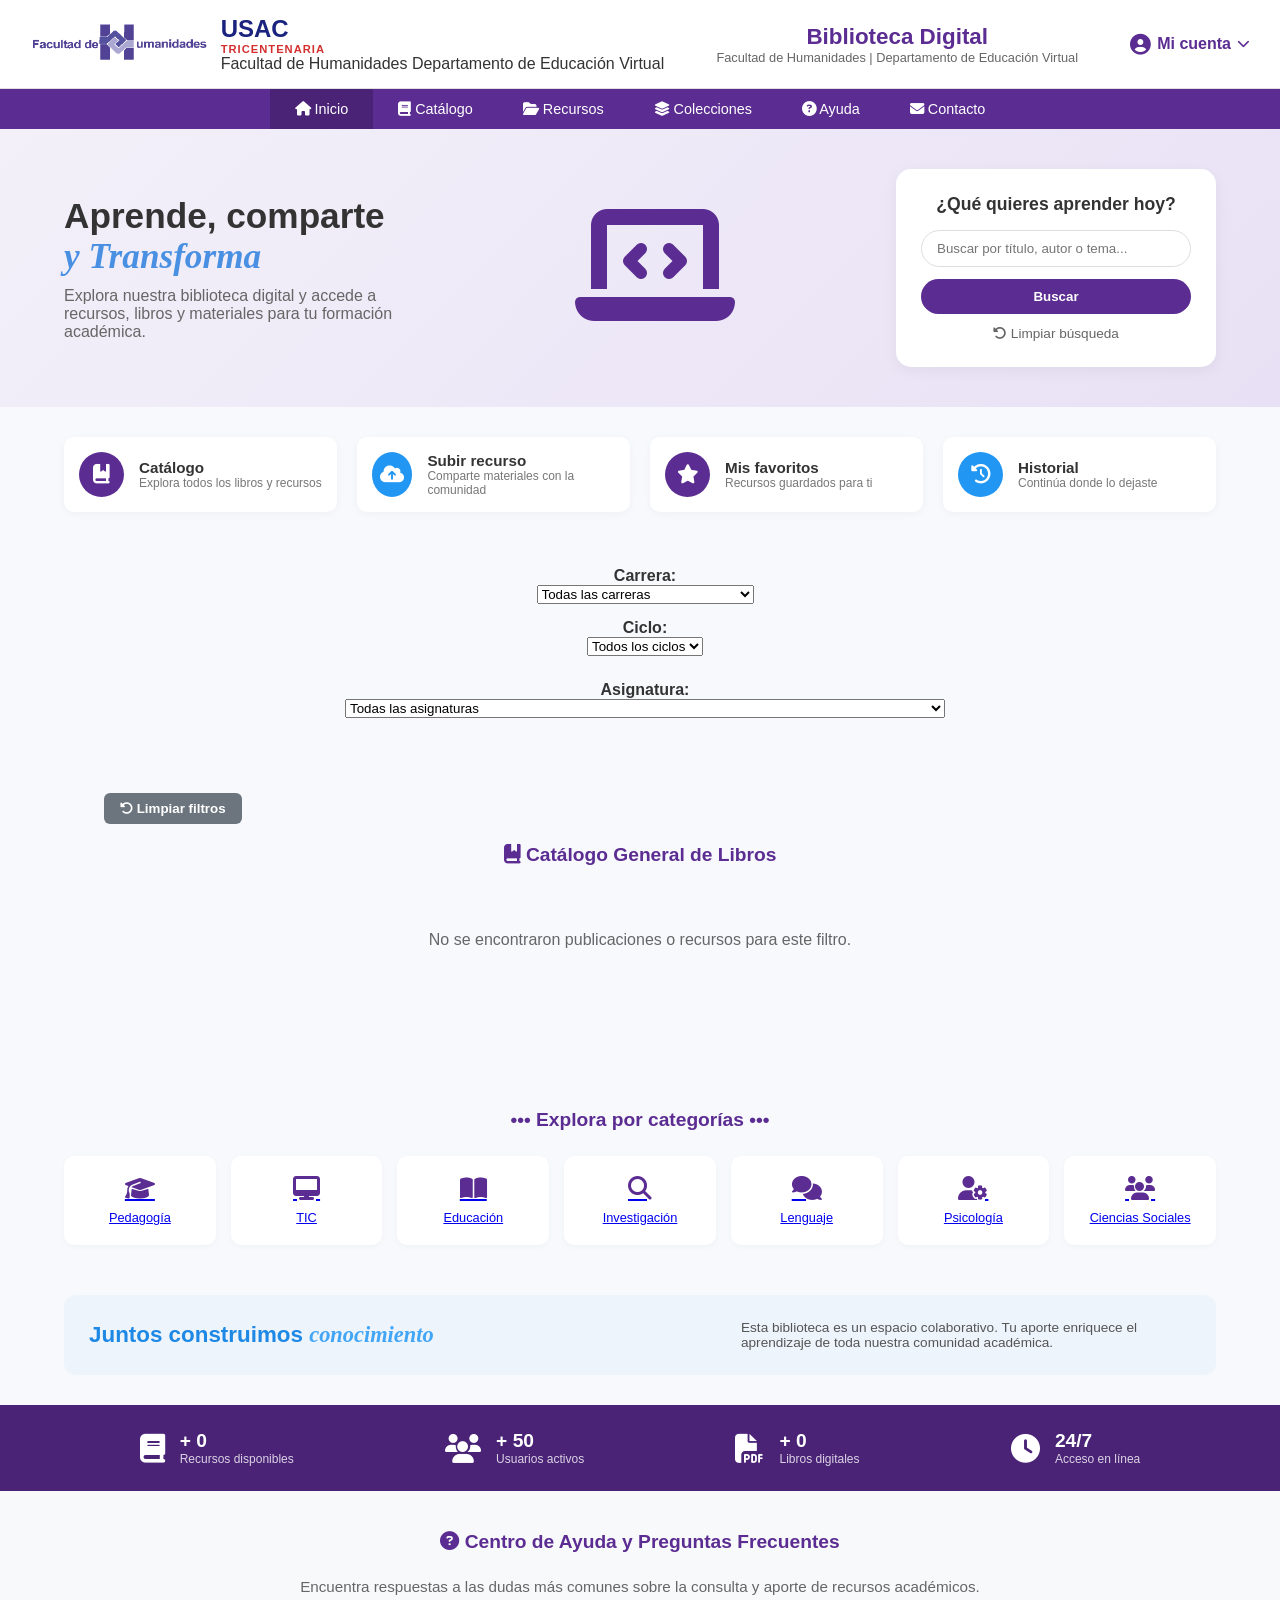
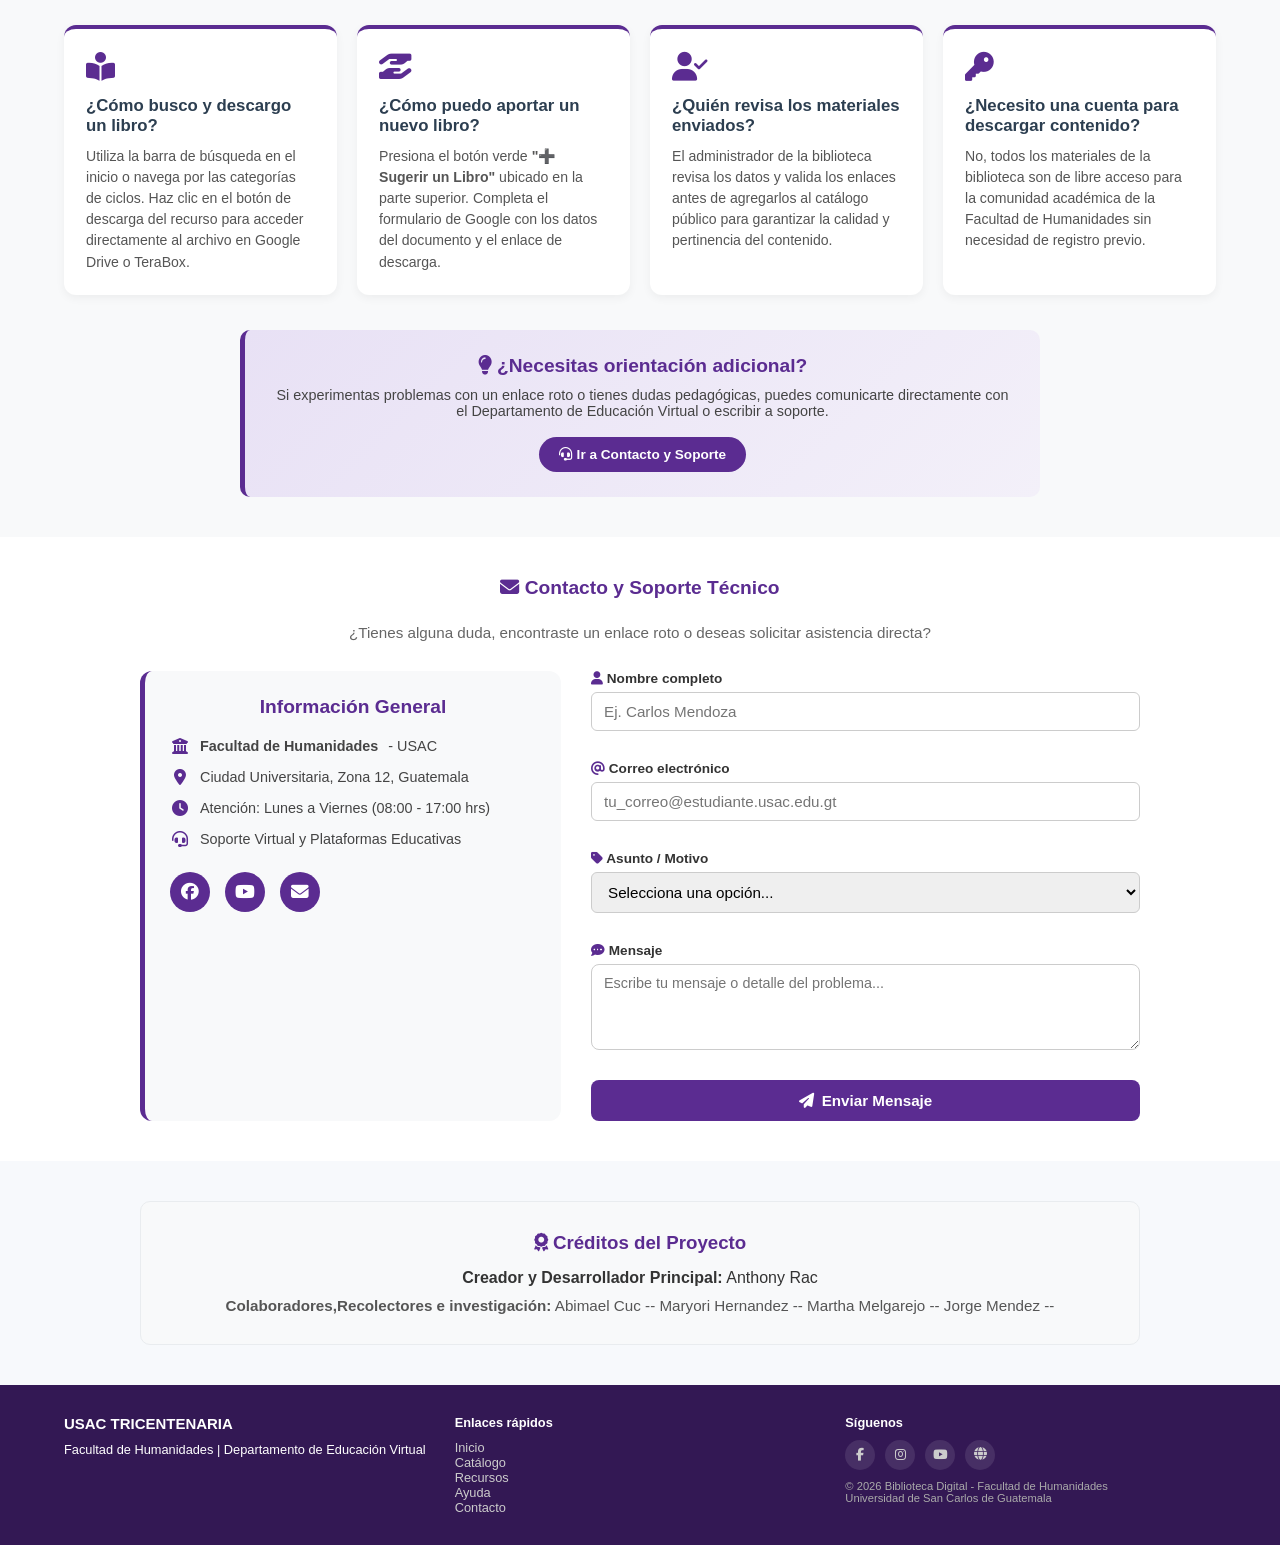
==== index.html @ 5b4c5137 "Update index.html" ====
<!DOCTYPE html>
<html lang="es">
<head>
  <meta charset="UTF-8">
  <meta name="viewport" content="width=device-width, initial-scale=1.0">
  <title>Biblioteca Digital - Facultad de Humanidades (USAC)</title>
  <!-- Iconos de FontAwesome -->
  <link rel="stylesheet" href="https://cdnjs.cloudflare.com/ajax/libs/font-awesome/6.4.0/css/all.min.css">
  <link rel="stylesheet" href="styles.css">
</head>
<body>

<!-- ENCABEZADO SUPERIOR CON LOGO LOCAL -->
<header class="top-header" style="display: flex; align-items: center; justify-content: space-between; padding: 15px 30px; flex-wrap: wrap; gap: 15px;">
  <div style="display: flex; align-items: center; gap: 12px;">
    <!-- LOGO UBICADO EN LA CARPETA img/ -->
    <img src="img/Huma.png" alt="Logo FAHUSAC" style="height: 55px; width: auto; object-fit: contain;" onerror="this.style.display='none';">
    
    <a href="index.html" class="logo-area" style="text-decoration: none; color: inherit;">
      <div class="usac-title">USAC <span>TRICENTENARIA</span></div>
      <div class="fahusac-title">Facultad de Humanidades <span>Departamento de Educación Virtual</span></div>
    </a>
  </div>

  <div class="header-right" style="text-align: center;">
    <h2><a href="index.html" style="text-decoration: none; color: inherit;">Biblioteca Digital</a></h2>
    <p>Facultad de Humanidades | Departamento de Educación Virtual</p>
  </div>

  <div class="user-account" style="position: relative;">
    <button id="btn-mi-cuenta" type="button" style="background: transparent; border: none; color: inherit; font-weight: bold; cursor: pointer; font-size: 1rem; display: flex; align-items: center; gap: 6px;">
      <i class="fa-solid fa-user-circle" style="font-size: 1.3rem;"></i> 
      <span id="label-usuario">Mi cuenta</span>
      <i class="fa-solid fa-chevron-down" style="font-size: 0.8rem;"></i>
    </button>

    <!-- Menú desplegable al iniciar sesión -->
    <div id="dropdown-usuario" style="display: none; position: absolute; right: 0; top: 120%; background: white; border: 1px solid #ddd; box-shadow: 0 4px 10px rgba(0,0,0,0.15); border-radius: 8px; padding: 12px; min-width: 180px; z-index: 100;">
      <p id="user-email-display" style="font-size: 0.8rem; color: #666; margin: 0 0 10px 0; word-break: break-all;"></p>
      <button id="btn-ver-perfil" type="button" style="width: 100%; background: #5b2c91; color: white; border: none; padding: 8px 10px; border-radius: 4px; cursor: pointer; font-weight: bold; margin-bottom: 8px; display: flex; align-items: center; justify-content: center; gap: 8px;">
        <i class="fa-solid fa-user"></i> Ver Mi Perfil
      </button>
      <button id="btn-cerrar-sesion" type="button" style="width: 100%; background: #dc3545; color: white; border: none; padding: 6px 10px; border-radius: 4px; cursor: pointer; font-weight: bold; display: flex; align-items: center; justify-content: center; gap: 8px;">
        <i class="fa-solid fa-right-from-bracket"></i> Cerrar sesión
      </button>
    </div>
  </div>
</header>

  <!-- NAVEGACIÓN PRINCIPAL -->
  <nav class="main-nav">
    <ul>
      <li><a href="#inicio" class="active"><i class="fa-solid fa-house"></i> Inicio</a></li>
      <li><a href="#catalogo"><i class="fa-solid fa-book"></i> Catálogo</a></li>
      <li><a href="#recursos"><i class="fa-solid fa-folder-open"></i> Recursos</a></li>
      <li><a href="#categorias"><i class="fa-solid fa-layer-group"></i> Colecciones</a></li>
      <li><a href="#ayuda"><i class="fa-solid fa-circle-question"></i> Ayuda</a></li>
      <li><a href="#contacto"><i class="fa-solid fa-envelope"></i> Contacto</a></li>
    </ul>
  </nav>

  <!-- SECCIÓN HERO / BUSCADOR -->
  <section id="inicio" class="hero-container">
    <div class="hero-left">
      <h1>Aprende, comparte <br><span class="highlight">y Transforma</span></h1>
      <p>Explora nuestra biblioteca digital y accede a recursos, libros y materiales para tu formación académica.</p>
    </div>
    
    <div class="hero-center">
      <div class="illustration-box">
        <i class="fa-solid fa-laptop-code ebook-icon"></i>
      </div>
    </div>

    <div class="hero-right">
      <div class="search-box">
        <h3>¿Qué quieres aprender hoy?</h3>
        <input type="text" id="input-buscador" placeholder="Buscar por título, autor o tema..." onkeypress="detectarEnter(event)">
        <button type="button" class="btn-search" onclick="ejecutarBusqueda(event)">Buscar</button>
        <button type="button" class="btn-advanced" onclick="limpiarBusqueda()"><i class="fa-solid fa-rotate-left"></i> Limpiar búsqueda</button>
      </div>
    </div>
  </section>

  <!-- ACCESOS RÁPIDOS -->
  <section id="accesos-rapidos" class="quick-access">
    <div class="qa-card" data-seccion="catalogo">
      <div class="qa-icon purple"><i class="fa-solid fa-book-bookmark"></i></div>
      <div>
        <h4>Catálogo</h4>
        <p>Explora todos los libros y recursos</p>
      </div>
    </div>

    <div class="qa-card" data-modal="modal-subir">
      <div class="qa-icon blue"><i class="fa-solid fa-cloud-arrow-up"></i></div>
      <div>
        <h4>Subir recurso</h4>
        <p>Comparte materiales con la comunidad</p>
      </div>
    </div>

    <div class="qa-card" data-vista="vista-favoritos">
      <div class="qa-icon purple"><i class="fa-solid fa-star"></i></div>
      <div>
        <h4>Mis favoritos</h4>
        <p>Recursos guardados para ti</p>
      </div>
    </div>

    <div class="qa-card" data-vista="vista-historial">
      <div class="qa-icon blue"><i class="fa-solid fa-clock-rotate-left"></i></div>
      <div>
        <h4>Historial</h4>
        <p>Continúa donde lo dejaste</p>
      </div>
    </div>
  </section>

  <!-- MODAL FLOTANTE: SUBIR RECURSO -->
  <div id="modal-subir" class="modal-backdrop vista-oculta">
    <div class="modal-box modal-form-wide">
      <div class="modal-header">
        <h3><i class="fa-solid fa-cloud-arrow-up"></i> Sugerir / Subir Recurso Educativo</h3>
        <button class="btn-cerrar-modal" id="btn-cerrar-modal">&times;</button>
      </div>
      <div class="modal-body-form">
        <iframe 
          src="https://docs.google.com/forms/d/e/1FAIpQLSfVcrY3SPStlwLHJZGKzc0Ov4VoEYGFjWfCKGikfZG2nvkLcg/viewform?usp=dialog" 
          width="100%" 
          height="500" 
          frameborder="0">
          Cargando formulario...
        </iframe>
      </div>
    </div>
  </div>

  <!-- VISTA: PERFIL DE USUARIO -->
  <section id="vista-perfil" class="section-container" style="display: none; max-width: 900px; margin: 30px auto;">
    <div style="background: white; border-radius: 12px; padding: 25px; box-shadow: 0 4px 15px rgba(0,0,0,0.08);">
      
      <!-- ENCABEZADO DEL PERFIL -->
      <div style="display: flex; align-items: center; gap: 20px; border-bottom: 2px solid #f0f0f0; padding-bottom: 20px; flex-wrap: wrap;">
        <div style="position: relative; width: 90px; height: 90px;">
          <img id="profile-avatar" src="https://via.placeholder.com/90" alt="Foto de perfil" style="width: 100%; height: 100%; border-radius: 50%; object-fit: cover; border: 3px solid #5b2c91;">
          <label for="input-avatar" style="position: absolute; bottom: 0; right: 0; background: #5b2c91; color: white; width: 28px; height: 28px; border-radius: 50%; display: flex; align-items: center; justify-content: center; cursor: pointer; font-size: 0.8rem;">
            <i class="fa-solid fa-camera"></i>
          </label>
          <input type="file" id="input-avatar" accept="image/*" style="display: none;">
        </div>

        <div style="flex-grow: 1;">
          <h2 id="profile-name" style="margin: 0; color: #333;">Cargando usuario...</h2>
          <p id="profile-email" style="margin: 5px 0 0 0; color: #666; font-size: 0.9rem;"></p>
        </div>

        <button type="button" class="btn-regresar-catalogo" style="background: #6c757d; color: white; border: none; padding: 8px 15px; border-radius: 6px; cursor: pointer; font-weight: bold;">
          <i class="fa-solid fa-arrow-left"></i> Volver al Catálogo
        </button>
      </div>

      <!-- PESTAÑAS NAVEGABLES DEL PERFIL -->
      <div style="display: flex; gap: 15px; margin-top: 20px; border-bottom: 1px solid #ddd;">
        <button id="tab-btn-favoritos" type="button" style="background: none; border: none; padding: 10px 15px; font-weight: bold; font-size: 1rem; color: #5b2c91; border-bottom: 3px solid #5b2c91; cursor: pointer;">
          <i class="fa-solid fa-star" style="color: #f1c40f;"></i> Mis Favoritos
        </button>
        <button id="tab-btn-historial" type="button" style="background: none; border: none; padding: 10px 15px; font-weight: bold; font-size: 1rem; color: #666; cursor: pointer;">
          <i class="fa-solid fa-clock-rotate-left" style="color: #3498db;"></i> Historial
        </button>
      </div>

      <!-- CONTENIDO DE LAS PESTAÑAS -->
      <div style="margin-top: 20px;">
        <div id="tab-content-favoritos">
          <div class="portadas-grid" id="grid-favoritos"></div>
        </div>
        <div id="tab-content-historial" style="display: none;">
          <div class="portadas-grid" id="grid-historial"></div>
        </div>
      </div>

    </div>
  </section>

  <!-- FILTROS Y CATÁLOGO -->
  <section id="recursos" class="section-container">
    <div class="filters-wrapper" style="display: flex; flex-direction: column; gap: 15px;">
      <div class="filter-row" style="display: flex; gap: 15px; flex-wrap: wrap;">
        <div>
          <label for="select-carrera"><strong>Carrera:</strong></label><br>
          <select id="select-carrera">
            <option value="todas">Todas las carreras</option>
            <option value="profesorado-distancia">Profesorado en Ed. a Distancia</option>
            <option value="profesorado-pedagogia-tic">Profesorado en Pedagogía y TIC</option>
            <option value="licenciatura-tic">Licenciatura en Educación y TIC</option>
          </select>
        </div>

        <div>
          <label for="select-ciclo"><strong>Ciclo:</strong></label><br>
          <select id="select-ciclo">
            <option value="todos">Todos los ciclos</option>
            <option value="1">Ciclo I</option>
            <option value="2">Ciclo II</option>
            <option value="3">Ciclo III</option>
            <option value="4">Ciclo IV</option>
            <option value="5">Ciclo V</option>
            <option value="6">Ciclo VI</option>
            <option value="7">Ciclo VII</option>
            <option value="8">Ciclo VIII</option>
            <option value="9">Ciclo IX</option>
            <option value="10">Ciclo X</option>
          </select>
        </div>
      </div>

      <div class="filter-row" style="width: 100%;">
        <div style="width: 100%; max-width: 600px;">
          <label for="select-asignatura"><strong>Asignatura:</strong></label><br>
          <select id="select-asignatura" style="width: 100%;">
            <option value="todas">Todas las asignaturas</option>
          </select>
        </div>
      </div>
    </div>
  </section>

  <div class="filter-row" style="margin-top: 15px; padding: 0 5%; max-width: 1200px; margin-left: auto; margin-right: auto;">
    <button type="button" id="btn-limpiar-filtros" onclick="limpiarFiltros()" style="background-color: #6c757d; color: white; border: none; padding: 8px 16px; border-radius: 6px; cursor: pointer; font-weight: bold;">
      <i class="fa-solid fa-rotate-left"></i> Limpiar filtros
    </button>
  </div>

  <!-- CATÁLOGO GENERAL DE LIBROS (ÚNICO BLOQUE) -->
  <section id="catalogo" class="section-container catalogo-grid-section">
    <h2 class="section-title"><i class="fa-solid fa-book-bookmark"></i> Catálogo General de Libros</h2>
    
    <!-- Contenedor donde se renderizan las tarjetas dinámicas -->
    <div class="portadas-grid" id="grid-libros"></div>

    <!-- BARRA DE PAGINACIÓN DINÁMICA -->
    <div class="paginacion-container" id="paginacion-principal"></div>
  </section>

  <!-- SECCIÓN CATEGORÍAS -->
  <section id="categorias" class="section-container">
    <h3 class="section-title">••• Explora por categorías •••</h3>
    <div class="categories-grid">
      <a href="categoria.html?cat=pedagogia" class="cat-item"><i class="fa-solid fa-graduation-cap"></i><span>Pedagogía</span></a>
      <a href="categoria.html?cat=tic" class="cat-item"><i class="fa-solid fa-desktop"></i><span>TIC</span></a>
      <a href="categoria.html?cat=Educación" class="cat-item"><i class="fa-solid fa-book-open"></i><span>Educación</span></a>
      <a href="categoria.html?cat=investigacion" class="cat-item"><i class="fa-solid fa-magnifying-glass"></i><span>Investigación</span></a>
      <a href="categoria.html?cat=lenguaje" class="cat-item"><i class="fa-solid fa-comments"></i><span>Lenguaje</span></a>
      <a href="categoria.html?cat=psicologia" class="cat-item"><i class="fa-solid fa-user-gear"></i><span>Psicología</span></a>
      <a href="categoria.html?cat=sociales" class="cat-item"><i class="fa-solid fa-users"></i><span>Ciencias Sociales</span></a>
    </div>
  </section>

  <!-- BANNER COLABORATIVO -->
  <section class="collab-banner">
    <div class="collab-text">
      <h2>Juntos construimos <span>conocimiento</span></h2>
    </div>
    <div class="collab-desc">
      <p>Esta biblioteca es un espacio colaborativo. Tu aporte enriquece el aprendizaje de toda nuestra comunidad académica.</p>
    </div>
  </section>

 <!-- ESTADÍSTICAS DINÁMICAS -->
  <section class="stats-bar">
    <div class="stat-item">
      <i class="fa-solid fa-book"></i>
      <div>
        <h3 id="stat-recursos">0</h3>
        <p>Recursos disponibles</p>
      </div>
    </div>
    <div class="stat-item">
      <i class="fa-solid fa-users"></i>
      <div>
        <h3 id="stat-usuarios">0</h3>
        <p>Usuarios activos</p>
      </div>
    </div>
    <div class="stat-item">
      <i class="fa-solid fa-file-pdf"></i>
      <div>
        <h3 id="stat-libros">0</h3>
        <p>Libros digitales</p>
      </div>
    </div>
    <div class="stat-item">
      <i class="fa-solid fa-clock"></i>
      <div>
        <h3>24/7</h3>
        <p>Acceso en línea</p>
      </div>
    </div>
  </section>

  <!-- SECCIÓN DE AYUDA Y SOPORTE -->
  <section id="ayuda" class="section-container ayuda-section">
    <h2 class="section-title"><i class="fa-solid fa-circle-question"></i> Centro de Ayuda y Preguntas Frecuentes</h2>
    <p class="section-subtitle">Encuentra respuestas a las dudas más comunes sobre la consulta y aporte de recursos académicos.</p>

    <!-- Tarjetas de Preguntas Frecuentes (FAQ) -->
    <div class="faq-grid">
      <div class="faq-card">
        <div class="faq-icon"><i class="fa-solid fa-book-open-reader"></i></div>
        <h4>¿Cómo busco y descargo un libro?</h4>
        <p>Utiliza la barra de búsqueda en el inicio o navega por las categorías de ciclos. Haz clic en el botón de descarga del recurso para acceder directamente al archivo en Google Drive o TeraBox.</p>
      </div>

      <div class="faq-card">
        <div class="faq-icon"><i class="fa-solid fa-hand-holding-hand"></i></div>
        <h4>¿Cómo puedo aportar un nuevo libro?</h4>
        <p>Presiona el botón verde <strong>"➕ Sugerir un Libro"</strong> ubicado en la parte superior. Completa el formulario de Google con los datos del documento y el enlace de descarga.</p>
      </div>

      <div class="faq-card">
        <div class="faq-icon"><i class="fa-solid fa-user-check"></i></div>
        <h4>¿Quién revisa los materiales enviados?</h4>
        <p>El administrador de la biblioteca revisa los datos y valida los enlaces antes de agregarlos al catálogo público para garantizar la calidad y pertinencia del contenido.</p>
      </div>

      <div class="faq-card">
        <div class="faq-icon"><i class="fa-solid fa-key"></i></div>
        <h4>¿Necesito una cuenta para descargar contenido?</h4>
        <p>No, todos los materiales de la biblioteca son de libre acceso para la comunidad académica de la Facultad de Humanidades sin necesidad de registro previo.</p>
      </div>
    </div>

    <!-- Cuadro de Guía / Tutorial Rápido -->
    <div class="guia-rapida-box">
      <h3><i class="fa-solid fa-lightbulb"></i> ¿Necesitas orientación adicional?</h3>
      <p>Si experimentas problemas con un enlace roto o tienes dudas pedagógicas, puedes comunicarte directamente con el Departamento de Educación Virtual o escribir a soporte.</p>
      <a href="#contacto" class="btn-contacto-ayuda"><i class="fa-solid fa-headset"></i> Ir a Contacto y Soporte</a>
    </div>
  </section>

  <!-- SECCIÓN DE CONTACTO Y SOPORTE -->
  <section id="contacto" class="section-container contacto-section">
    <h2 class="section-title"><i class="fa-solid fa-envelope"></i> Contacto y Soporte Técnico</h2>
    <p class="section-subtitle">¿Tienes alguna duda, encontraste un enlace roto o deseas solicitar asistencia directa?</p>

    <div class="contacto-wrapper">
      <!-- Información de Contacto Institucional -->
      <div class="contacto-info">
        <h3>Información General</h3>
        <p><i class="fa-solid fa-university"></i> <strong>Facultad de Humanidades</strong> - USAC</p>
        <p><i class="fa-solid fa-location-dot"></i> Ciudad Universitaria, Zona 12, Guatemala</p>
        <p><i class="fa-solid fa-clock"></i> Atención: Lunes a Viernes (08:00 - 17:00 hrs)</p>
        <p><i class="fa-solid fa-headset"></i> Soporte Virtual y Plataformas Educativas</p>
        
        <div class="contacto-redes">
          <a href="https://www.facebook.com/" target="_blank" aria-label="Facebook"><i class="fa-brands fa-facebook"></i></a>
          <a href="https://www.youtube.com/" target="_blank" aria-label="YouTube"><i class="fa-brands fa-youtube"></i></a>
          <a href="mailto:soporte@fahusac.edu.gt" aria-label="Correo electrónico"><i class="fa-solid fa-envelope"></i></a>
        </div>
      </div>

      <!-- Formulario de Mensaje -->
      <form class="contacto-form" action="https://formspree.io/f/maeyjdag" method="POST">
        <div class="form-group">
          <label for="nombre_contacto"><i class="fa-solid fa-user"></i> Nombre completo</label>
          <input type="text" id="nombre_contacto" name="nombre" placeholder="Ej. Carlos Mendoza" required>
        </div>

        <div class="form-group">
          <label for="email_contacto"><i class="fa-solid fa-at"></i> Correo electrónico</label>
          <input type="email" id="email_contacto" name="email" placeholder="tu_correo@estudiante.usac.edu.gt" required>
        </div>

        <div class="form-group">
          <label for="asunto_contacto"><i class="fa-solid fa-tag"></i> Asunto / Motivo</label>
          <select id="asunto_contacto" name="asunto" required>
            <option value="" disabled selected>Selecciona una opción...</option>
            <option value="reporte_enlace">Reportar enlace roto o caído</option>
            <option value="duda_recurso">Consulta sobre un libro o recurso</option>
            <option value="sugerencia">Sugerencia de mejora</option>
            <option value="otro">Otro motivo</option>
          </select>
        </div>

        <div class="form-group">
          <label for="mensaje_contacto"><i class="fa-solid fa-comment-dots"></i> Mensaje</label>
          <textarea id="mensaje_contacto" name="mensaje" rows="4" placeholder="Escribe tu mensaje o detalle del problema..." required></textarea>
        </div>

        <button type="submit" class="btn-enviar-contacto">
          <i class="fa-solid fa-paper-plane"></i> Enviar Mensaje
        </button>
      </form>
    </div>
  </section>

  <!-- SECCIÓN DE CRÉDITOS Y COLABORADORES -->
  <section class="section-container" style="background: #f8f9fa; padding: 30px; border-radius: 10px; margin: 40px auto; max-width: 1000px; text-align: center; border: 1px solid #e9ecef;">
    <h3 style="color: #5b2c91; margin-bottom: 15px;"><i class="fa-solid fa-award"></i> Créditos del Proyecto</h3>
    <p style="font-size: 1rem; color: #333; margin-bottom: 10px;">
      <strong>Creador y Desarrollador Principal:</strong> Anthony Rac 
    </p>
    <p style="font-size: 0.95rem; color: #555; margin-bottom: 0;">
      <strong>Colaboradores,Recolectores e investigación:</strong>
      Abimael Cuc --
      Maryori Hernandez --
      Martha Melgarejo --
      Jorge Mendez --
    </p>
  </section>

  <!-- PIE DE PÁGINA -->
  <footer class="footer">
    <div class="footer-usac">
      <h3>USAC TRICENTENARIA</h3>
      <p>Facultad de Humanidades | Departamento de Educación Virtual</p>
    </div>
    <div class="footer-links">
      <h4>Enlaces rápidos</h4>
      <ul>
        <li><a href="#">Inicio</a></li>
        <li><a href="#">Catálogo</a></li>
        <li><a href="#">Recursos</a></li>
        <li><a href="#">Ayuda</a></li>
        <li><a href="#">Contacto</a></li>
      </ul>
    </div>
    <div class="footer-social">
      <h4>Síguenos</h4>
      <div class="social-icons">
        <a href="#"><i class="fa-brands fa-facebook-f"></i></a>
        <a href="#"><i class="fa-brands fa-instagram"></i></a>
        <a href="#"><i class="fa-brands fa-youtube"></i></a>
        <a href="#"><i class="fa-solid fa-globe"></i></a>
      </div>
      <p class="copyright">© 2026 Biblioteca Digital - Facultad de Humanidades <br> Universidad de San Carlos de Guatemala</p>
    </div>
  </footer>

  <!-- CARGA DE SCRIPTS DE LA BIBLIOTECA -->
  <script src="script.js"></script>
  <script src="cursos.js"></script>
  <script src="filtros.js"></script>
  <script src="paginacion.js"></script>

  <script>
    document.addEventListener('DOMContentLoaded', () => {
      if (typeof renderizarPaginacion === 'function' && typeof BASE_CURSOS !== 'undefined') {
        renderizarPaginacion(BASE_CURSOS.length, 1, 'paginacion-principal', 'catalogo.html', true);
      }
    });
  </script>

  <!-- Carga del Módulo de Autenticación de Firebase -->
  <script type="module" src="auth-ui.js"></script>
  
  <!-- MODAL DE AUTENTICACIÓN (LOGIN / REGISTRO) -->
  <div id="modal-auth" style="display: none; position: fixed; top: 0; left: 0; width: 100%; height: 100%; background: rgba(0,0,0,0.6); z-index: 10000; justify-content: center; align-items: center;">
    <div style="background: white; padding: 25px; border-radius: 10px; width: 90%; max-width: 380px; position: relative; box-shadow: 0 5px 15px rgba(0,0,0,0.3);">
      <button id="btn-cerrar-modal-auth" type="button" style="position: absolute; top: 10px; right: 15px; border: none; background: transparent; font-size: 1.4rem; cursor: pointer; color: #666;">&times;</button>
      
      <h3 id="titulo-modal" style="margin-top: 0; color: #5b2c91; font-size: 1.4rem;">Iniciar Sesión</h3>
      
      <form id="form-auth" style="display: flex; flex-direction: column; gap: 12px; margin-top: 15px;">
        <input type="email" id="auth-email" placeholder="Correo electrónico" required style="padding: 10px; border: 1px solid #ccc; border-radius: 5px;">
        <input type="password" id="auth-password" placeholder="Contraseña" required style="padding: 10px; border: 1px solid #ccc; border-radius: 5px;">
        
        <button type="submit" id="btn-submit-auth" style="background: #5b2c91; color: white; border: none; padding: 10px; border-radius: 5px; cursor: pointer; font-weight: bold; font-size: 1rem;">Ingresar</button>
      </form>

      <div style="margin-top: 15px; text-align: center;">
        <p style="font-size: 0.85rem; color: #666; margin-bottom: 10px;">— O entra con —</p>
        <button type="button" id="btn-auth-google" style="width: 100%; background: #ffffff; color: #757575; border: 1px solid #ccc; padding: 10px; border-radius: 5px; cursor: pointer; font-weight: bold; display: flex; align-items: center; justify-content: center; gap: 10px;">
          <i class="fa-brands fa-google" style="color: #ea4335; font-size: 1.1rem;"></i> 
          Continuar con Google
        </button>
      </div>

      <p style="font-size: 0.85rem; margin-top: 15px; text-align: center; color: #555;">
        <span id="texto-toggle">¿No tienes cuenta?</span> 
        <a href="#" id="link-toggle-auth" style="color: #5b2c91; font-weight: bold; text-decoration: none;">Regístrate aquí</a>
      </p>
    </div>
  </div>
  
  <script type="module" src="perfil.js"></script>
</body>
</html>
---- styles.css ----
html {
  scroll-behavior: smooth; /* Hace que el deslizamiento sea fluido y profesional */
  scroll-padding-top: 60px; /* Evita que el menú tape el inicio de la sección */
}
* {
  margin: 0;
  padding: 0;
  box-sizing: border-box;
  font-family: 'Segoe UI', Tahoma, Geneva, Verdana, sans-serif;
}

body {
  background-color: #f7f9fc;
  color: #333;
}

/* ENCABEZADO */
.top-header {
  display: flex;
  justify-content: space-between;
  align-items: center;
  padding: 15px 5%;
  background-color: #fff;
  border-bottom: 1px solid #e0e0e0;
}

.usac-title {
  font-weight: bold;
  font-size: 1.5rem;
  color: #1a237e;
}

.usac-title span {
  font-size: 0.7rem;
  display: block;
  color: #d32f2f;
  letter-spacing: 1px;
}

.header-right h2 {
  color: #5b2c91;
  font-size: 1.4rem;
}

.header-right p {
  font-size: 0.8rem;
  color: #666;
}

.user-account {
  color: #5b2c91;
  font-weight: 600;
  cursor: pointer;
}

/* NAVEGACIÓN PRINCIPAL */
.main-nav {
  background-color: #5b2c91;
}

.main-nav ul {
  display: flex;
  justify-content: center;
  list-style: none;
}

.main-nav a {
  color: #fff;
  text-decoration: none;
  padding: 12px 25px;
  display: inline-block;
  font-size: 0.9rem;
  transition: background 0.3s;
}

.main-nav a:hover, .main-nav a.active {
  background-color: #4a2377;
}

/* HERO SECTION */
.hero-container {
  display: flex;
  justify-content: space-between;
  align-items: center;
  padding: 40px 5%;
  background: linear-gradient(135deg, #f3f0f9 0%, #e8e1f5 100%);
}

.hero-left h1 {
  font-size: 2.2rem;
  color: #333;
}

.hero-left .highlight {
  color: #4a90e2;
  font-family: 'Georgia', serif;
  font-style: italic;
}

.hero-left p {
  margin-top: 10px;
  max-width: 350px;
  color: #666;
}

.illustration-box {
  font-size: 8rem;
  color: #5b2c91;
  text-align: center;
}

.search-box {
  background: #fff;
  padding: 25px;
  border-radius: 15px;
  box-shadow: 0 4px 15px rgba(0,0,0,0.05);
  width: 320px;
  text-align: center;
}

.search-box h3 {
  font-size: 1.1rem;
  color: #333;
  margin-bottom: 15px;
}

.search-box input {
  width: 100%;
  padding: 10px 15px;
  border: 1px solid #ddd;
  border-radius: 20px;
  margin-bottom: 12px;
  outline: none;
}

.btn-search {
  width: 100%;
  background-color: #5b2c91;
  color: white;
  border: none;
  padding: 10px;
  border-radius: 20px;
  font-weight: bold;
  cursor: pointer;
  margin-bottom: 10px;
}

.btn-advanced {
  background: none;
  border: none;
  color: #666;
  font-size: 0.85rem;
  cursor: pointer;
}

/* ACCESOS RÁPIDOS */
.quick-access {
  display: grid;
  grid-template-columns: repeat(auto-fit, minmax(220px, 1fr));
  gap: 20px;
  padding: 30px 5%;
}

.qa-card {
  background: white;
  padding: 15px;
  border-radius: 10px;
  display: flex;
  align-items: center;
  gap: 15px;
  box-shadow: 0 2px 8px rgba(0,0,0,0.04);
}

.qa-icon {
  width: 45px;
  height: 45px;
  border-radius: 50%;
  display: flex;
  align-items: center;
  justify-content: center;
  font-size: 1.2rem;
  color: white;
}

.qa-icon.purple { background-color: #5b2c91; }
.qa-icon.blue { background-color: #2196f3; }
.qa-icon.star { background-color: #9c27b0; }
.qa-icon.history { background-color: #03a9f4; }

.qa-card h4 { font-size: 0.95rem; color: #333; }
.qa-card p { font-size: 0.75rem; color: #777; }

/* SECCIONES Y CATEGORÍAS */
.section-container {
  padding: 20px 5%;
  text-align: center;
}

.section-title {
  color: #5b2c91;
  font-size: 1.2rem;
  margin-bottom: 25px;
}

.categories-grid {
  display: grid;
  grid-template-columns: repeat(auto-fit, minmax(110px, 1fr));
  gap: 15px;
}

.cat-item {
  background: white;
  padding: 20px 10px;
  border-radius: 10px;
  display: flex;
  flex-direction: column;
  align-items: center;
  gap: 10px;
  box-shadow: 0 2px 6px rgba(0,0,0,0.03);
  cursor: pointer;
  transition: transform 0.2s;
}

.cat-item:hover { transform: translateY(-3px); }
.cat-item i { font-size: 1.5rem; color: #5b2c91; }
.cat-item span { font-size: 0.8rem; font-weight: 500; }

/* CICLOS GRID */
.ciclos-grid {
  display: grid;
  grid-template-columns: repeat(auto-fit, minmax(200px, 1fr));
  gap: 20px;
}

.ciclo-card {
  background: white;
  border-radius: 12px;
  padding: 15px;
  box-shadow: 0 2px 8px rgba(0,0,0,0.05);
  display: flex;
  flex-direction: column;
  justify-content: space-between;
}

.ciclo-header {
  display: flex;
  align-items: center;
  gap: 10px;
  color: #5b2c91;
  margin-bottom: 10px;
}

.ciclo-header i { font-size: 1.8rem; }
.ciclo-header h5 { font-size: 0.9rem; }
.ciclo-header.blue { color: #1e88e5; }
.ciclo-header.cyan { color: #00acc1; }
.ciclo-header.dark-blue { color: #3949ab; }

.ciclo-card p { font-size: 0.75rem; color: #666; margin-bottom: 15px; text-align: left; }

.upload-dropzone {
  border: 1px dashed #ccc;
  border-radius: 8px;
  padding: 15px 5px;
  text-align: center;
  background-color: #fafafa;
  margin-bottom: 15px;
}

.upload-dropzone i { color: #2196f3; font-size: 1.2rem; display: block; margin-bottom: 5px; }
.upload-dropzone span { font-size: 0.65rem; color: #888; }

.btn-ciclo {
  width: 100%;
  padding: 8px;
  border: none;
  border-radius: 15px;
  color: white;
  font-weight: bold;
  font-size: 0.8rem;
  cursor: pointer;
}

.btn-ciclo.purple { background-color: #5b2c91; }
.btn-ciclo.blue-btn { background-color: #1e88e5; }
.btn-ciclo.cyan-btn { background-color: #00acc1; }
.btn-ciclo.dark-blue-btn { background-color: #3949ab; }

/* BANNER COLABORATIVO */
.collab-banner {
  margin: 30px 5%;
  background: #eef4fc;
  padding: 25px;
  border-radius: 12px;
  display: flex;
  justify-content: space-between;
  align-items: center;
}

.collab-text h2 { font-size: 1.4rem; color: #1e88e5; }
.collab-text span { font-family: Georgia, serif; font-style: italic; color: #42a5f5; }
.collab-desc { max-width: 450px; font-size: 0.85rem; color: #555; }

/* ESTADÍSTICAS */
.stats-bar {
  background-color: #4a2377;
  color: white;
  display: flex;
  justify-content: space-around;
  padding: 25px 5%;
}

.stat-item {
  display: flex;
  align-items: center;
  gap: 15px;
}

.stat-item i { font-size: 1.8rem; }
.stat-item h3 { font-size: 1.2rem; }
.stat-item p { font-size: 0.75rem; opacity: 0.8; }

/* FOOTER */
.footer {
  background-color: #331854;
  color: white;
  padding: 30px 5%;
  display: grid;
  grid-template-columns: repeat(auto-fit, minmax(200px, 1fr));
  gap: 20px;
  font-size: 0.8rem;
}
/* ESTILOS PARA LA SECCIÓN DE AYUDA */
.ayuda-section {
  padding: 40px 5%;
  background-color: #f8f9fa;
}

.section-subtitle {
  text-align: center;
  color: #666;
  font-size: 0.95rem;
  margin-bottom: 30px;
}

.faq-grid {
  display: grid;
  grid-template-columns: repeat(auto-fit, minmax(240px, 1fr));
  gap: 20px;
  margin-bottom: 35px;
}

.faq-card {
  background: #ffffff;
  padding: 22px;
  border-radius: 12px;
  box-shadow: 0 3px 10px rgba(0, 0, 0, 0.05);
  border-top: 4px solid #5b2c91; /* Borde morado USAC */
  text-align: left;
  transition: transform 0.2s ease, box-shadow 0.2s ease;
}

.faq-card:hover {
  transform: translateY(-4px);
  box-shadow: 0 5px 15px rgba(91, 44, 145, 0.15);
}

.faq-icon {
  font-size: 1.8rem;
  color: #5b2c91;
  margin-bottom: 12px;
}

.faq-card h4 {
  color: #2c3e50;
  font-size: 1.05rem;
  margin-bottom: 10px;
}

.faq-card p {
  color: #555;
  font-size: 0.88rem;
  line-height: 1.5;
}

/* Cuadro de Guía */
.guia-rapida-box {
  background: linear-gradient(135deg, #e8e1f5 0%, #f3f0f9 100%);
  border-left: 5px solid #5b2c91;
  padding: 25px;
  border-radius: 10px;
  text-align: center;
  max-width: 800px;
  margin: 0 auto;
}

.guia-rapida-box h3 {
  color: #5b2c91;
  margin-bottom: 10px;
  font-size: 1.2rem;
}

.guia-rapida-box p {
  color: #444;
  font-size: 0.9rem;
  margin-bottom: 18px;
}

.btn-contacto-ayuda {
  display: inline-block;
  background-color: #5b2c91;
  color: #ffffff;
  padding: 10px 20px;
  border-radius: 20px;
  text-decoration: none;
  font-weight: bold;
  font-size: 0.85rem;
  transition: background-color 0.3s ease;
}

.btn-contacto-ayuda:hover {
  background-color: #4a2377;
}
/* ESTILOS PARA LA SECCIÓN DE CONTACTO */
.contacto-section {
  padding: 40px 5%;
  background-color: #ffffff;
}

.contacto-wrapper {
  display: flex;
  flex-wrap: wrap;
  gap: 30px;
  max-width: 1000px;
  margin: 30px auto 0 auto;
}

.contacto-info {
  flex: 1;
  min-width: 280px;
  background: #f8f9fa;
  padding: 25px;
  border-radius: 12px;
  border-left: 5px solid #5b2c91;
}

.contacto-info h3 {
  color: #5b2c91;
  font-size: 1.2rem;
  margin-bottom: 20px;
}

.contacto-info p {
  color: #444;
  font-size: 0.9rem;
  margin-bottom: 15px;
  display: flex;
  align-items: center;
  gap: 10px;
}

.contacto-info p i {
  color: #5b2c91;
  font-size: 1rem;
  width: 20px;
}

.contacto-redes {
  margin-top: 25px;
  display: flex;
  gap: 15px;
}

.contacto-redes a {
  display: inline-flex;
  align-items: center;
  justify-content: center;
  width: 40px;
  height: 40px;
  background-color: #5b2c91;
  color: #ffffff;
  border-radius: 50%;
  text-decoration: none;
  font-size: 1.1rem;
  transition: transform 0.2s ease, background-color 0.2s ease;
}

.contacto-redes a:hover {
  transform: translateY(-3px);
  background-color: #f39c12;
}

/* Formulario */
.contacto-form {
  flex: 1.5;
  min-width: 300px;
  display: flex;
  flex-direction: column;
  gap: 15px;
}

.form-group {
  display: flex;
  flex-direction: column;
  gap: 6px;
  text-align: left;
}

.form-group label {
  font-size: 0.88rem;
  font-weight: bold;
  color: #2c3e50;
}

.form-group label i {
  color: #5b2c91;
}

.form-group input,
.form-group select,
.form-group textarea {
  width: 100%;
  padding: 10px 12px;
  border: 1px solid #ccc;
  border-radius: 8px;
  font-size: 0.9rem;
  font-family: inherit;
  transition: border-color 0.2s ease, box-shadow 0.2s ease;
}

.form-group input:focus,
.form-group select:focus,
.form-group textarea:focus {
  outline: none;
  border-color: #5b2c91;
  box-shadow: 0 0 5px rgba(91, 44, 145, 0.25);
}

.btn-enviar-contacto {
  background-color: #5b2c91;
  color: #ffffff;
  border: none;
  padding: 12px 20px;
  border-radius: 8px;
  font-size: 0.95rem;
  font-weight: bold;
  cursor: pointer;
  display: inline-flex;
  align-items: center;
  justify-content: center;
  gap: 8px;
  transition: background-color 0.2s ease;
}

.btn-enviar-contacto:hover {
  background-color: #4a2377;
}

/* Footer general */
.main-footer {
  background-color: #1a1a1a;
  color: #dcdcdc;
  text-align: center;
  padding: 20px;
  font-size: 0.85rem;
  margin-top: 40px;
}
/* Oculta la vista inactiva */
.vista-oculta {
  display: none !important;
}

/* Encabezado y botón volver del Catálogo */
.catalogo-header {
  display: flex;
  align-items: center;
  gap: 20px;
  padding: 20px 5%;
  background-color: #ffffff;
  border-bottom: 2px solid #e0e0e0;
}

.btn-volver {
  background-color: #5b2c91;
  color: #ffffff;
  border: none;
  padding: 10px 18px;
  border-radius: 8px;
  font-weight: bold;
  cursor: pointer;
  transition: background-color 0.2s ease;
}

.btn-volver:hover {
  background-color: #4a2377;
}

.footer h3, .footer h4 { margin-bottom: 10px; }
.footer ul { list-style: none; }
.footer a { color: #ccc; text-decoration: none; }
.social-icons { display: flex; gap: 10px; margin: 10px 0; }
.social-icons a { background: rgba(255,255,255,0.1); width: 30px; height: 30px; border-radius: 50%; display: flex; align-items: center; justify-content: center; }
.copyright { font-size: 0.7rem; color: #aaa; margin-top: 10px; }
/* OCULTAR VISTAS INACTIVAS */
.vista-oculta {
  display: none !important;
}

/* ESTILOS DEL ENCABEZADO DEL CATÁLOGO */
.catalogo-header {
  display: flex;
  align-items: center;
  gap: 20px;
  padding: 20px 5%;
  background-color: #ffffff;
  border-bottom: 2px solid #e0e0e0;
  margin-bottom: 20px;
}

.btn-volver {
  background-color: #5b2c91;
  color: #ffffff;
  border: none;
  padding: 10px 18px;
  border-radius: 8px;
  font-weight: bold;
  cursor: pointer;
}

/* CUADRÍCULA Y TARJETAS DE LIBROS (ESTILO GAMEZFULL) */
.portadas-grid {
  display: grid;
  grid-template-columns: repeat(auto-fill, minmax(180px, 1fr));
  gap: 20px;
  padding: 0 5%;
  margin-top: 20px;
}

.libro-card {
  background: #ffffff;
  border-radius: 10px;
  overflow: hidden;
  box-shadow: 0 4px 10px rgba(0,0,0,0.1);
  display: flex;
  flex-direction: column;
}

.portada-wrapper {
  position: relative;
  width: 100%;
  height: 240px;
  background-color: #e0e0e0;
}

.portada-wrapper img {
  width: 100%;
  height: 100%;
  object-fit: cover;
}

.badge-formato {
  position: absolute;
  bottom: 8px;
  right: 8px;
  background-color: rgba(0, 0, 0, 0.8);
  color: #fff;
  font-size: 0.7rem;
  font-weight: bold;
  padding: 3px 8px;
  border-radius: 4px;
}

.libro-info {
  padding: 12px;
  display: flex;
  flex-direction: column;
  gap: 8px;
}

.libro-info h4 {
  font-size: 0.9rem;
  color: #2c3e50;
  margin: 0;
}

.libro-info .autor {
  font-size: 0.75rem;
  color: #666;
  margin: 0;
}

.btn-descargar-card {
  background-color: #5b2c91;
  color: #ffffff !important;
  text-decoration: none;
  text-align: center;
  padding: 8px;
  border-radius: 6px;
  font-size: 0.8rem;
  font-weight: bold;
}

/* PAGINACIÓN */
.paginacion-container {
  display: flex;
  justify-content: center;
  align-items: center;
  gap: 8px;
  margin: 30px auto;
  padding: 10px;
}

.btn-pagina {
  background-color: #e0e0e0;
  border: none;
  color: #333;
  padding: 8px 14px;
  border-radius: 6px;
  font-weight: bold;
  cursor: pointer;
}

.btn-pagina.active {
  background-color: #5b2c91;
  color: #ffffff;
}

.btn-siguiente {
  background-color: #f39c12;
  color: #ffffff;
}
/* CURSOR PARA TARJETAS */
.qa-card {
  cursor: pointer;
  transition: transform 0.2s ease, box-shadow 0.2s ease;
}

.qa-card:hover {
  transform: translateY(-4px);
  box-shadow: 0 6px 15px rgba(0, 0, 0, 0.12);
}

/* VISTAS GENÉRICAS */
.container-seccion {
  padding: 20px 5%;
}

.contenido-panel {
  background: #ffffff;
  padding: 40px 20px;
  border-radius: 12px;
  text-align: center;
  box-shadow: 0 4px 12px rgba(0,0,0,0.05);
  margin-top: 20px;
}

.empty-state {
  color: #666;
  font-size: 1rem;
}

/* MODAL FLOTANTE (SUBIR RECURSO) */
.modal-backdrop {
  position: fixed;
  top: 0;
  left: 0;
  width: 100vw;
  height: 100vh;
  background: rgba(0, 0, 0, 0.5);
  display: flex;
  justify-content: center;
  align-items: center;
  z-index: 1000;
}

.modal-box {
  background: #ffffff;
  width: 90%;
  max-width: 500px;
  border-radius: 12px;
  padding: 25px;
  box-shadow: 0 10px 25px rgba(0, 0, 0, 0.2);
  animation: fadeInModal 0.25s ease-out;
}

@keyframes fadeInModal {
  from { opacity: 0; transform: scale(0.95); }
  to { opacity: 1; transform: scale(1); }
}

.modal-header {
  display: flex;
  justify-content: space-between;
  align-items: center;
  margin-bottom: 20px;
  border-bottom: 1px solid #eee;
  padding-bottom: 10px;
}

.modal-header h3 {
  color: #5b2c91;
  margin: 0;
  font-size: 1.2rem;
}

.btn-cerrar-modal {
  background: none;
  border: none;
  font-size: 1.8rem;
  color: #888;
  cursor: pointer;
}

.form-group {
  display: flex;
  flex-direction: column;
  gap: 6px;
  margin-bottom: 15px;
  text-align: left;
}

.form-group label {
  font-size: 0.85rem;
  font-weight: bold;
  color: #333;
}

.form-group input, .form-group select {
  padding: 10px 12px;
  border: 1px solid #ccc;
  border-radius: 6px;
  font-size: 0.95rem;
}

.form-actions {
  display: flex;
  justify-content: flex-end;
  gap: 10px;
  margin-top: 20px;
}

.btn-cancelar {
  background: #e0e0e0;
  border: none;
  padding: 10px 16px;
  border-radius: 6px;
  cursor: pointer;
  font-weight: bold;
}

.btn-guardar {
  background: #5b2c91;
  color: #ffffff;
  border: none;
  padding: 10px 18px;
  border-radius: 6px;
  cursor: pointer;
  font-weight: bold;
}
.modal-form-wide {
  max-width: 650px !important;
  width: 95% !important;
  padding: 15px !important;
}

.modal-body-form iframe {
  border: none;
  border-radius: 8px;
}

.qa-card-link {
  text-decoration: none;
  color: inherit;
  display: block;
}
/* Ajustes para dar espacio horizontal y vertical entre selectores */
.filters-wrapper {
  display: flex;
  flex-wrap: wrap;
  justify-content: center;
  align-items: center;
  gap: 25px 30px; /* 25px de espacio vertical, 30px de espacio horizontal */
  max-width: 1100px;
  margin: 0 auto 35px auto;
}

/* Espaciado dentro de cada bloque individual */
.filters-wrapper > div {
  display: flex;
  flex-direction: column;
  align-items: center;
  margin: 5px; /* Margen de respaldo para navegadores antiguos */
}

/* Espacio entre el texto de la etiqueta (Carrera:, Ciclo:) y su caja */
.filters-wrapper label {
  margin-bottom: 8px;
  font-weight: bold;
}

/* Asegura que el hero/inicio mantenga flexbox cuando no está oculto */
.hero-container, #inicio {
  display: flex !important;
}

/* Regla especial: Ocultar todo SOLO cuando se está en la vista de perfil */
body.en-vista-perfil .main-nav,
body.en-vista-perfil #btn-limpiar-filtros,
body.en-vista-perfil #inicio,
body.en-vista-perfil #accesos-rapidos,
body.en-vista-perfil #recursos,
body.en-vista-perfil #catalogo,
body.en-vista-perfil #categorias,
body.en-vista-perfil #ayuda,
body.en-vista-perfil #contacto,
body.en-vista-perfil .collab-banner,
body.en-vista-perfil .stats-bar {
  display: none !important;
}
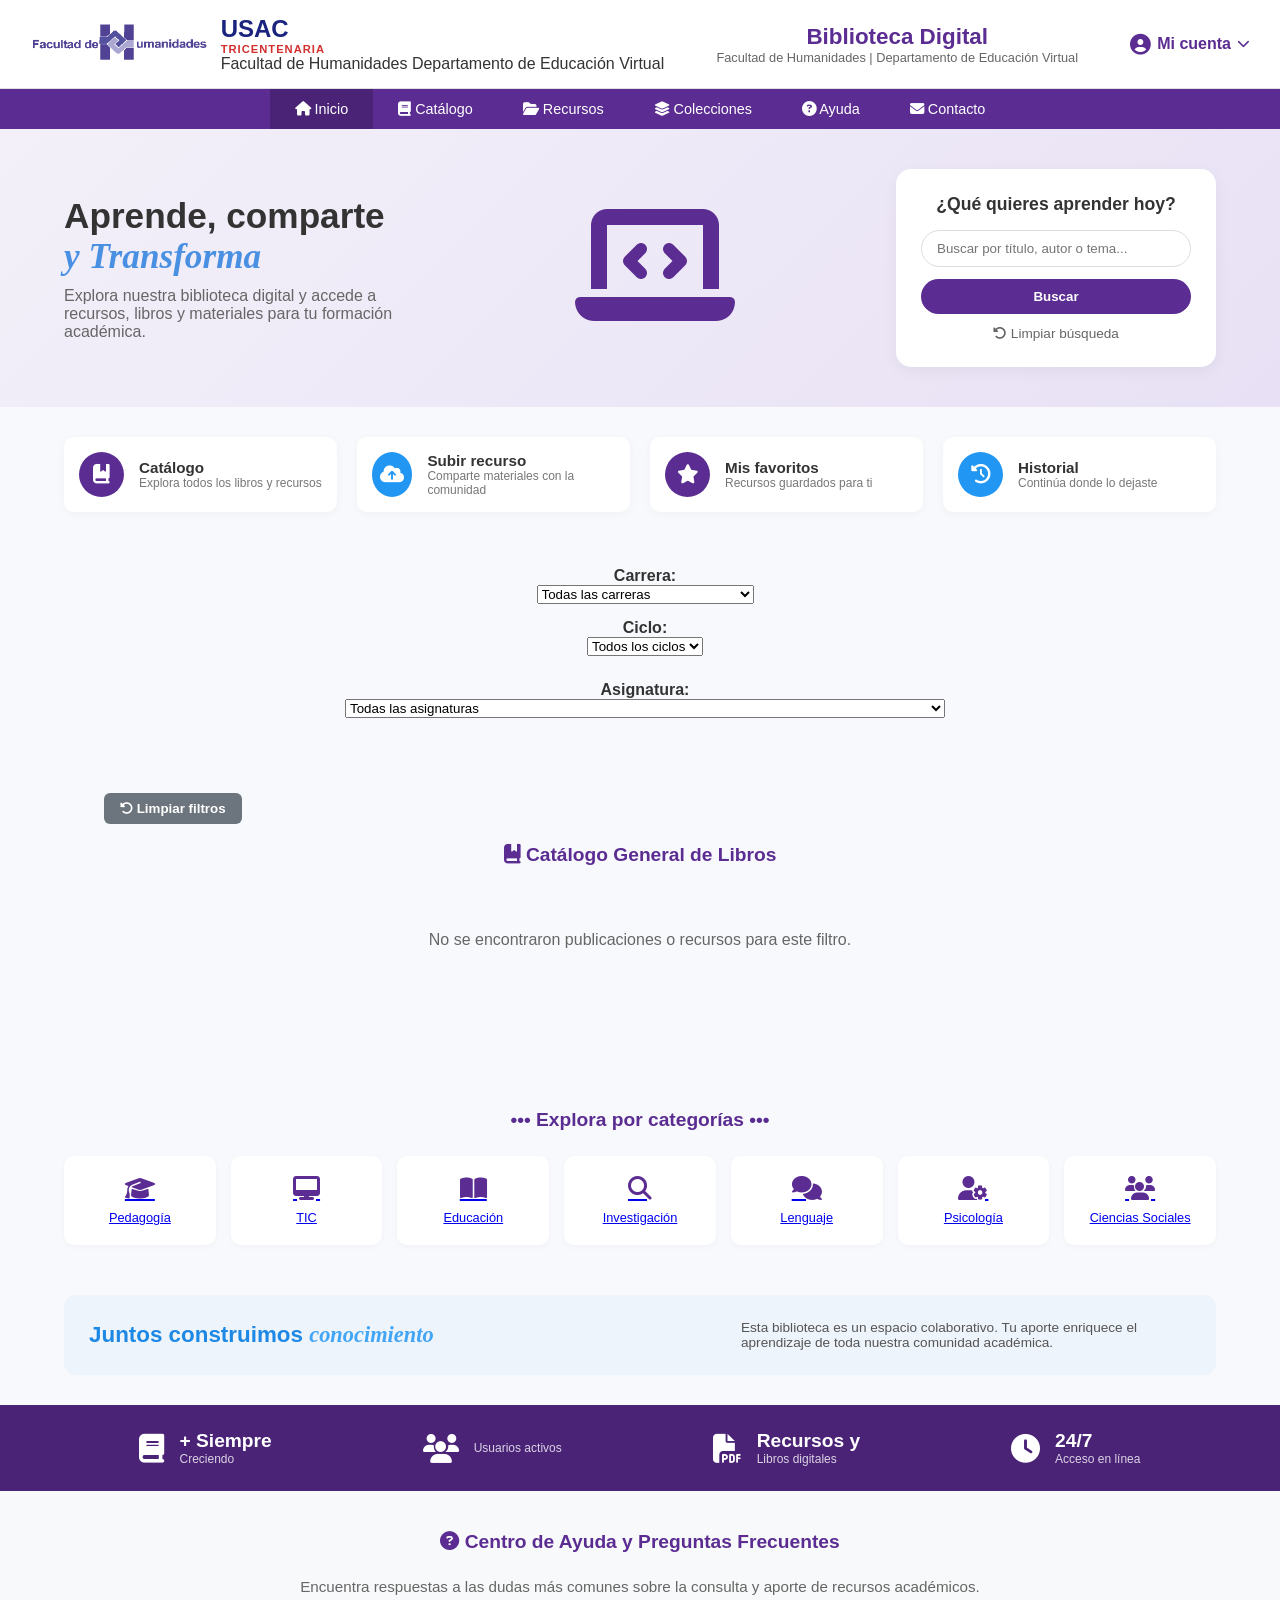
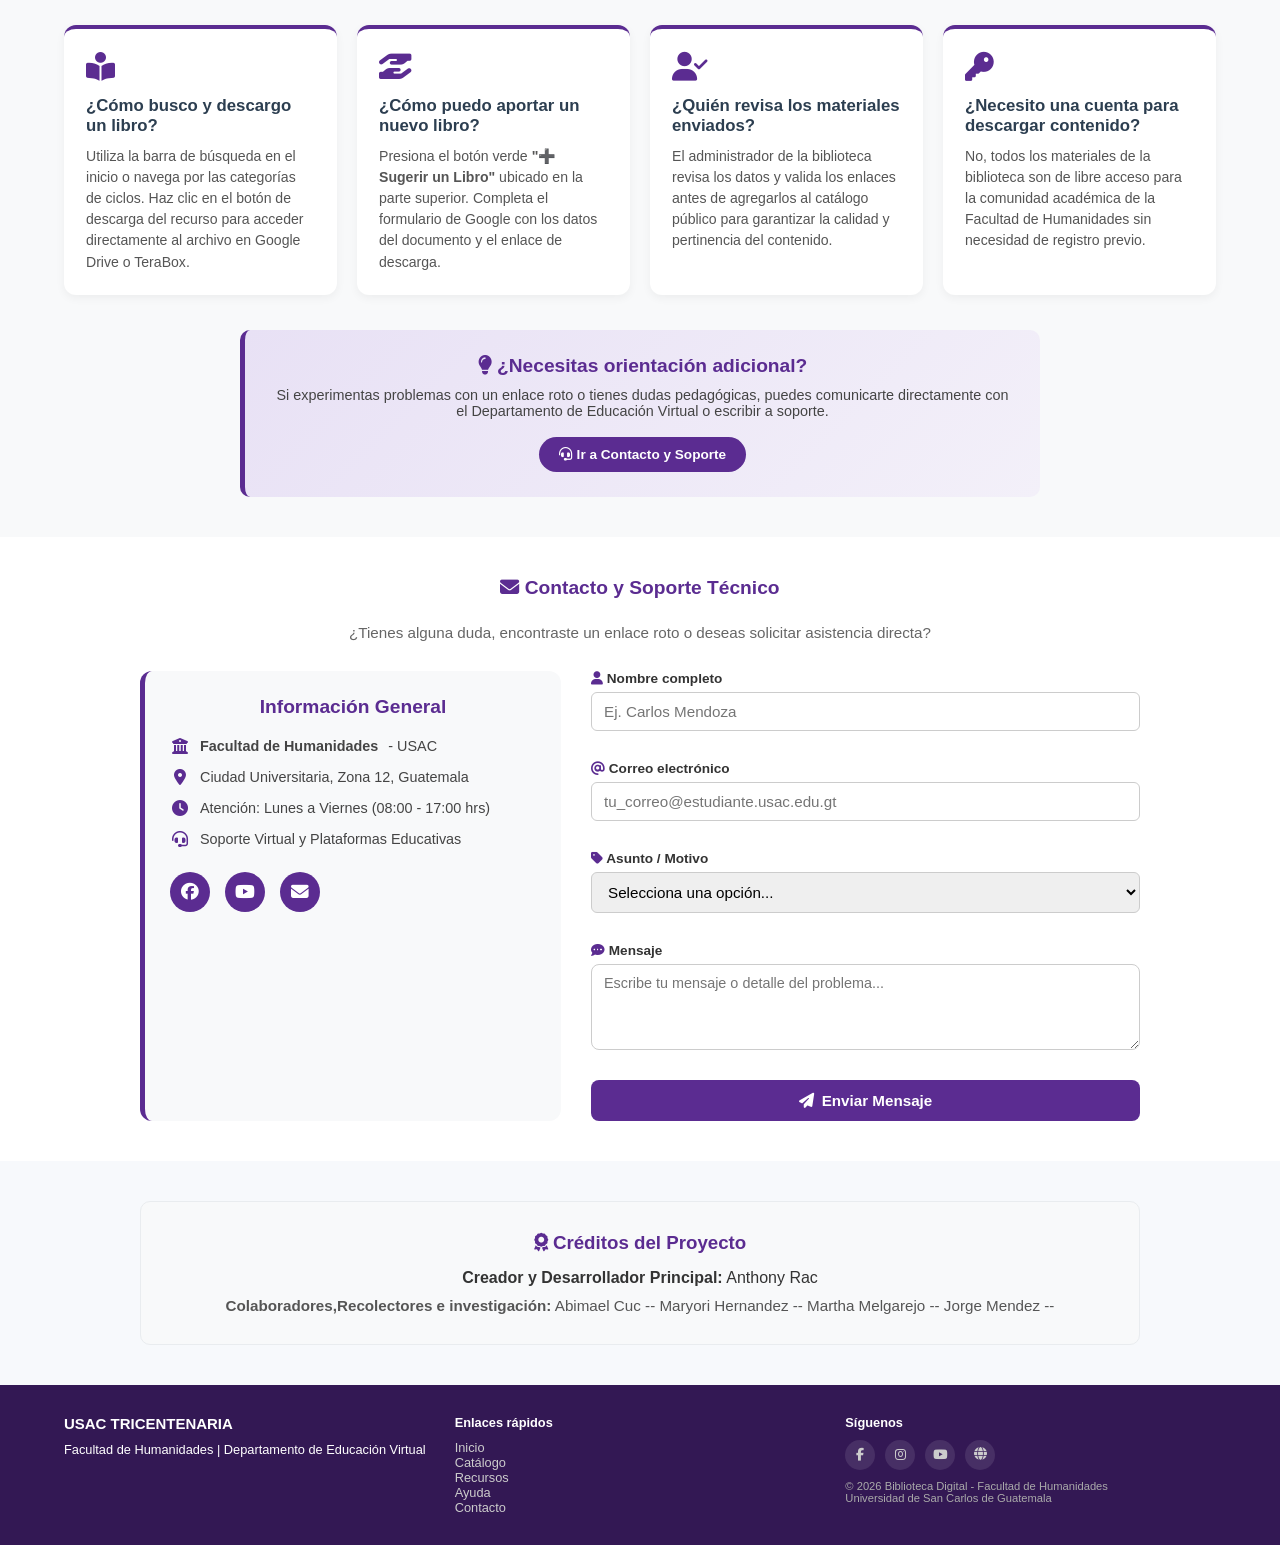
==== commit e9c5506d: "Update index.html" ====
--- a/index.html
+++ b/index.html
@@ -267,26 +267,26 @@
     </div>
   </section>
 
- <!-- ESTADÍSTICAS DINÁMICAS -->
+<!-- ESTADÍSTICAS -->
   <section class="stats-bar">
     <div class="stat-item">
       <i class="fa-solid fa-book"></i>
       <div>
-        <h3 id="stat-recursos">0</h3>
-        <p>Recursos disponibles</p>
+        <h3>+ Siempre</h3>
+        <p>Creciendo</p>
       </div>
     </div>
     <div class="stat-item">
       <i class="fa-solid fa-users"></i>
       <div>
-        <h3 id="stat-usuarios">0</h3>
+        <h3></h3>
         <p>Usuarios activos</p>
       </div>
     </div>
     <div class="stat-item">
       <i class="fa-solid fa-file-pdf"></i>
       <div>
-        <h3 id="stat-libros">0</h3>
+        <h3>Recursos y </h3>
         <p>Libros digitales</p>
       </div>
     </div>
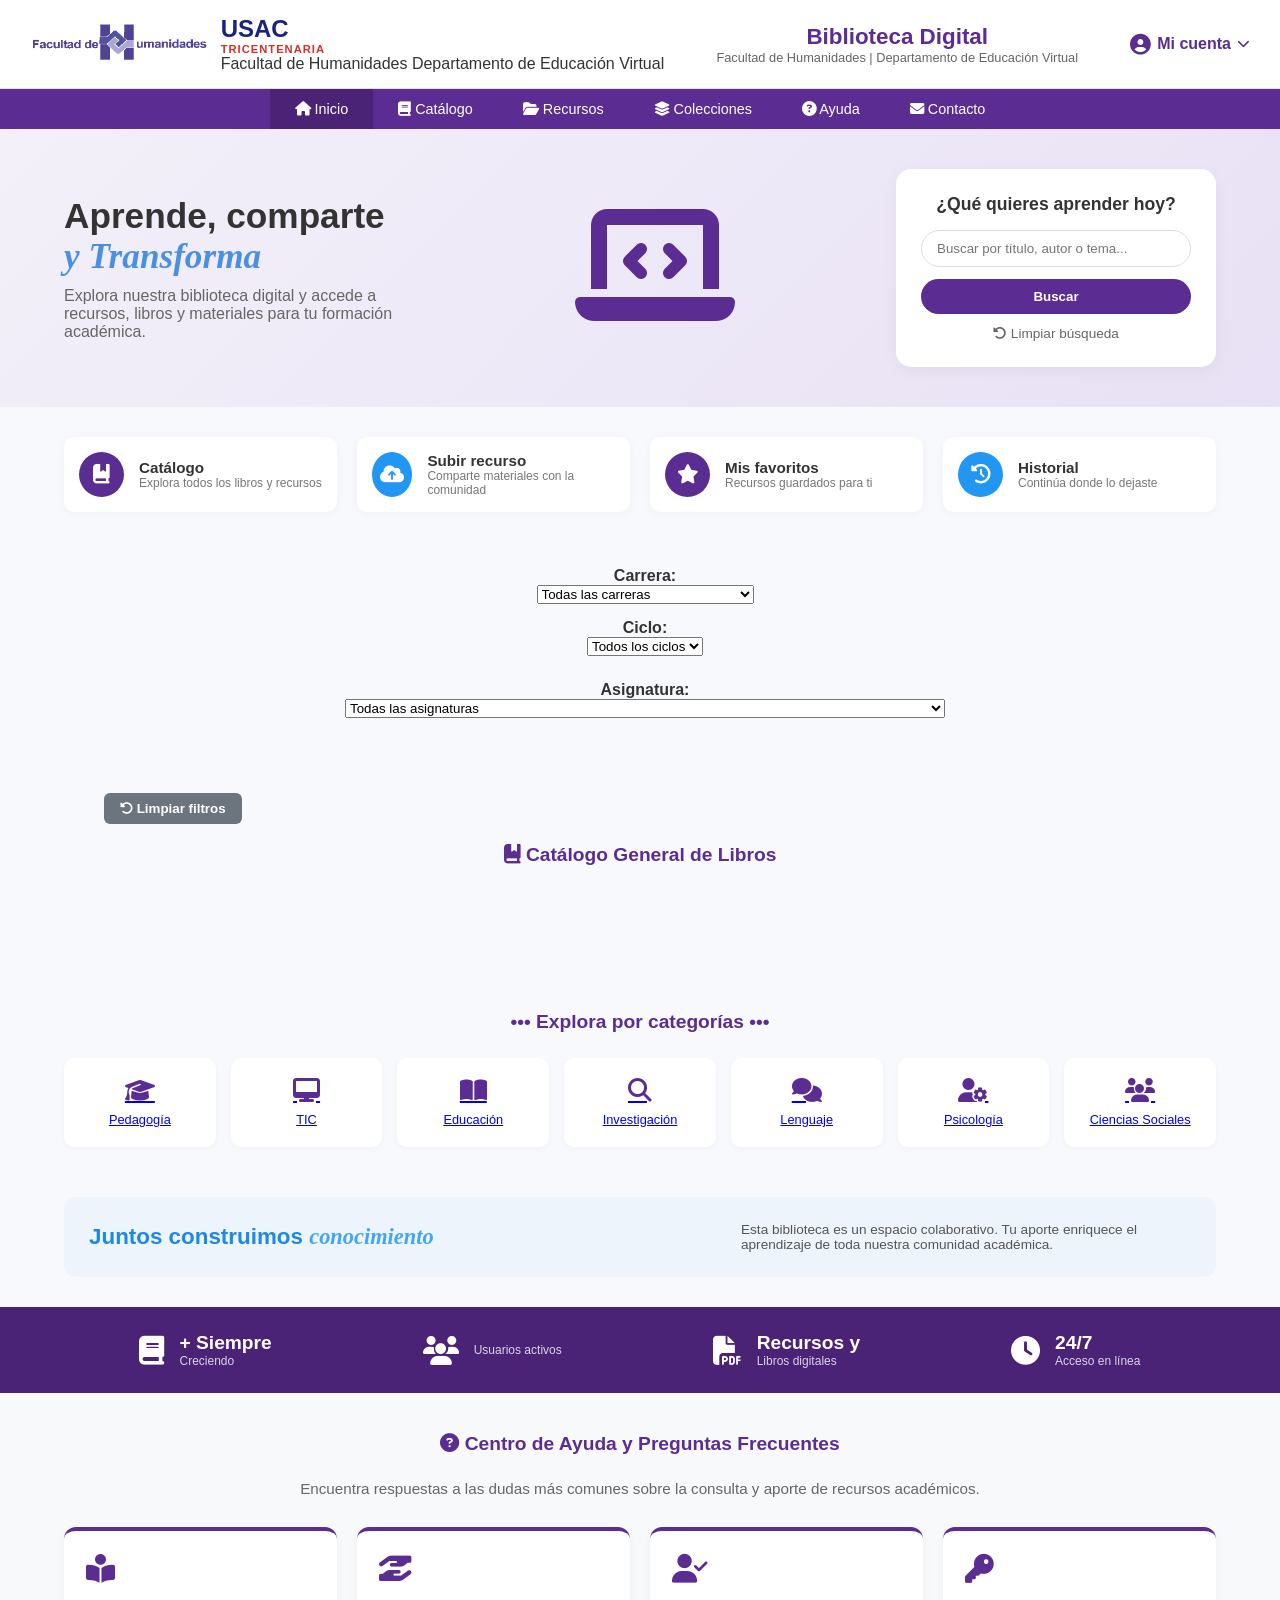
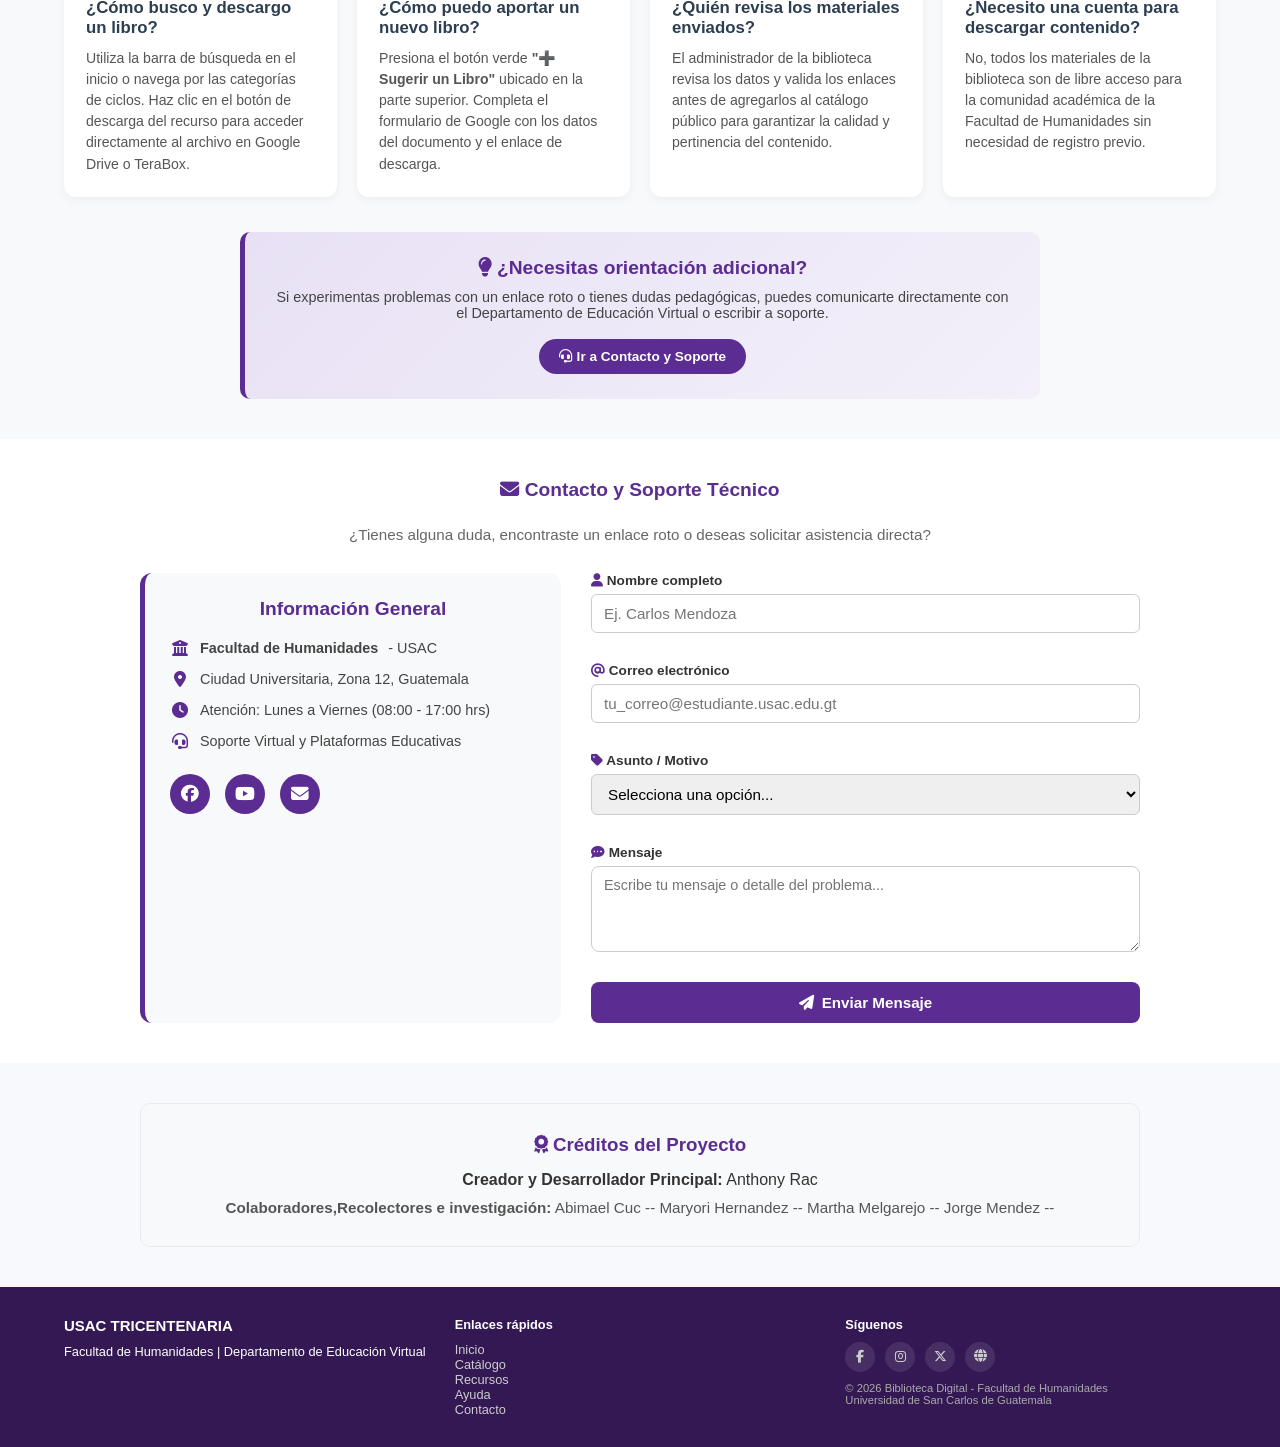
==== commit 471e6954: "Update index.html" ====
--- a/index.html
+++ b/index.html
@@ -426,17 +426,16 @@
         <li><a href="#">Contacto</a></li>
       </ul>
     </div>
-    <div class="footer-social">
+  <div class="footer-social">
       <h4>Síguenos</h4>
       <div class="social-icons">
-        <a href="#"><i class="fa-brands fa-facebook-f"></i></a>
-        <a href="#"><i class="fa-brands fa-instagram"></i></a>
-        <a href="#"><i class="fa-brands fa-youtube"></i></a>
-        <a href="#"><i class="fa-solid fa-globe"></i></a>
+        <a href="https://www.facebook.com/fahusac" target="_blank" aria-label="Facebook"><i class="fa-brands fa-facebook-f"></i></a>
+        <a href="https://www.instagram.com/facultaddehumanidadesusac" target="_blank" aria-label="Instagram"><i class="fa-brands fa-instagram"></i></a>
+        <a href="https://x.com/fahusac" target="_blank" aria-label="X"><i class="fa-brands fa-x-twitter"></i></a>
+        <a href="https://humanidades.usac.edu.gt/portal/" target="_blank" aria-label="Sitio Web Oficial"><i class="fa-solid fa-globe"></i></a>
       </div>
       <p class="copyright">© 2026 Biblioteca Digital - Facultad de Humanidades <br> Universidad de San Carlos de Guatemala</p>
     </div>
-  </footer>
 
   <!-- CARGA DE SCRIPTS DE LA BIBLIOTECA -->
   <script src="script.js"></script>
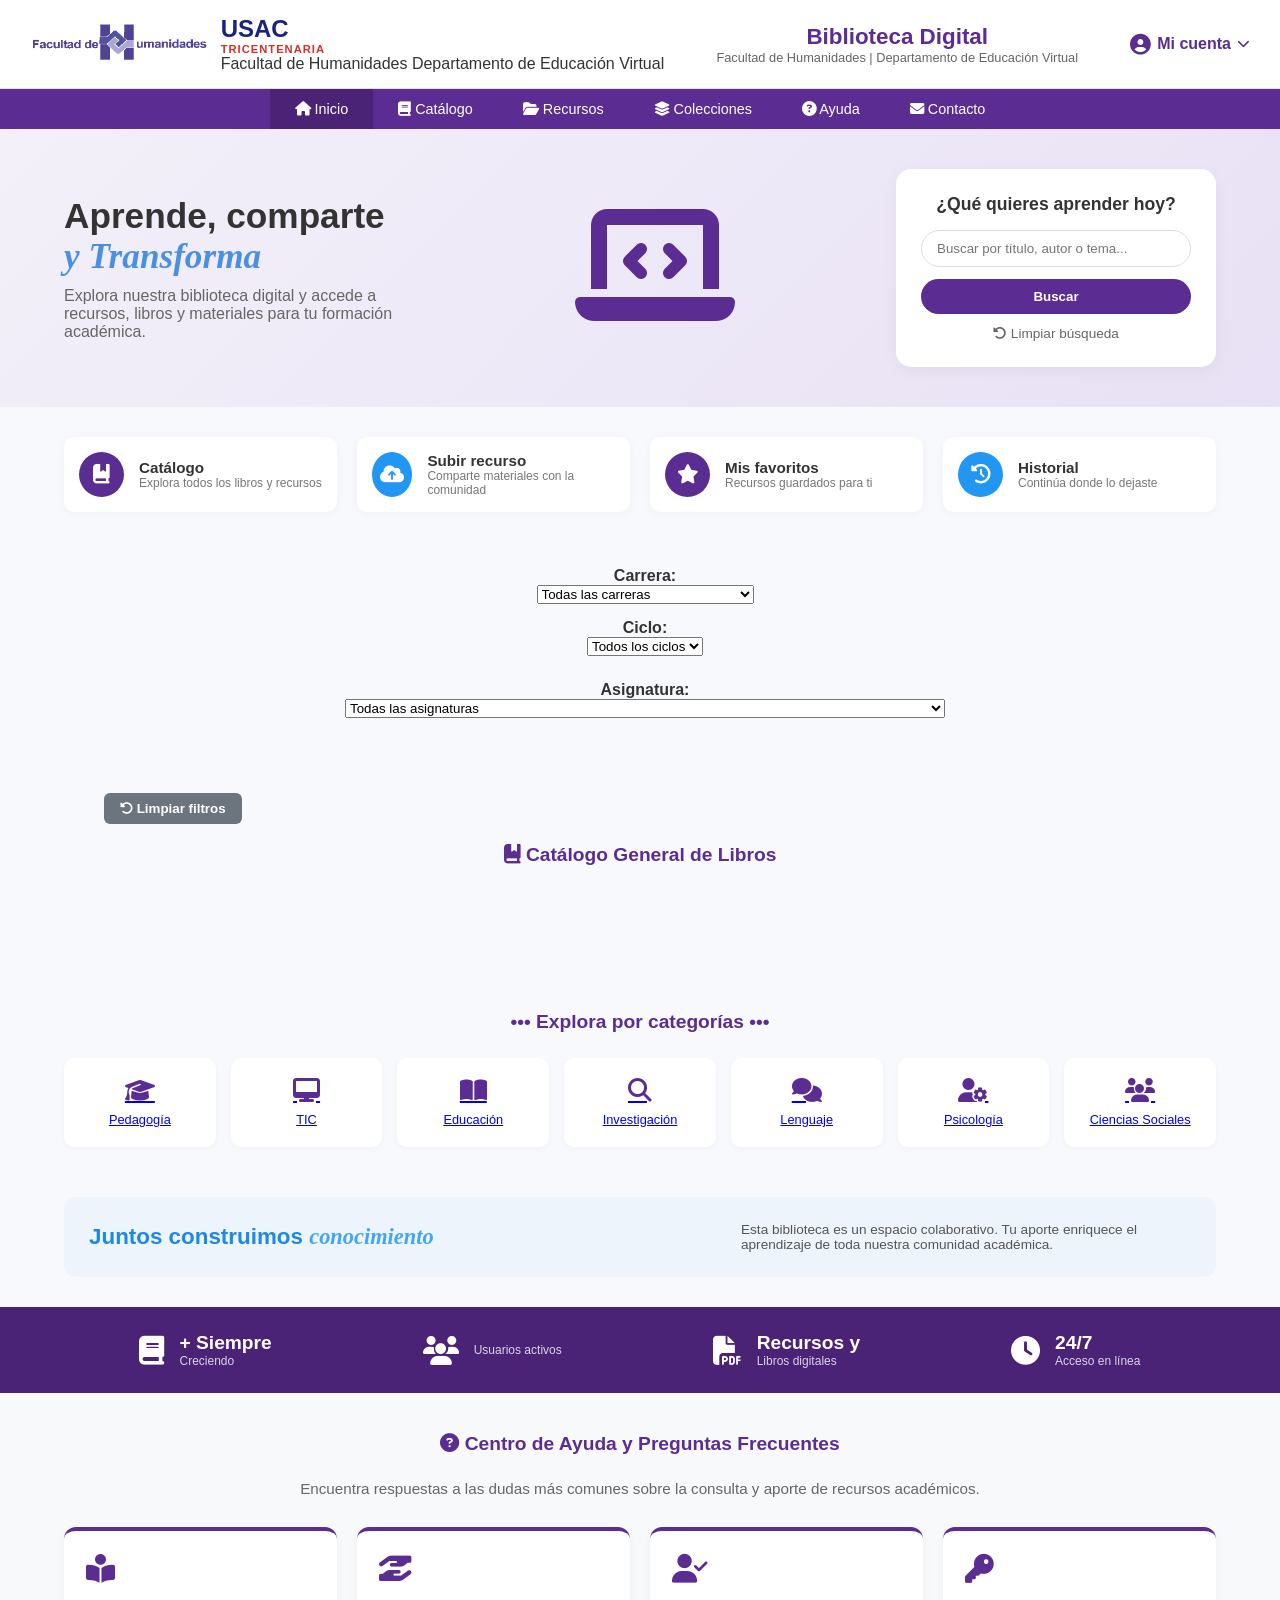
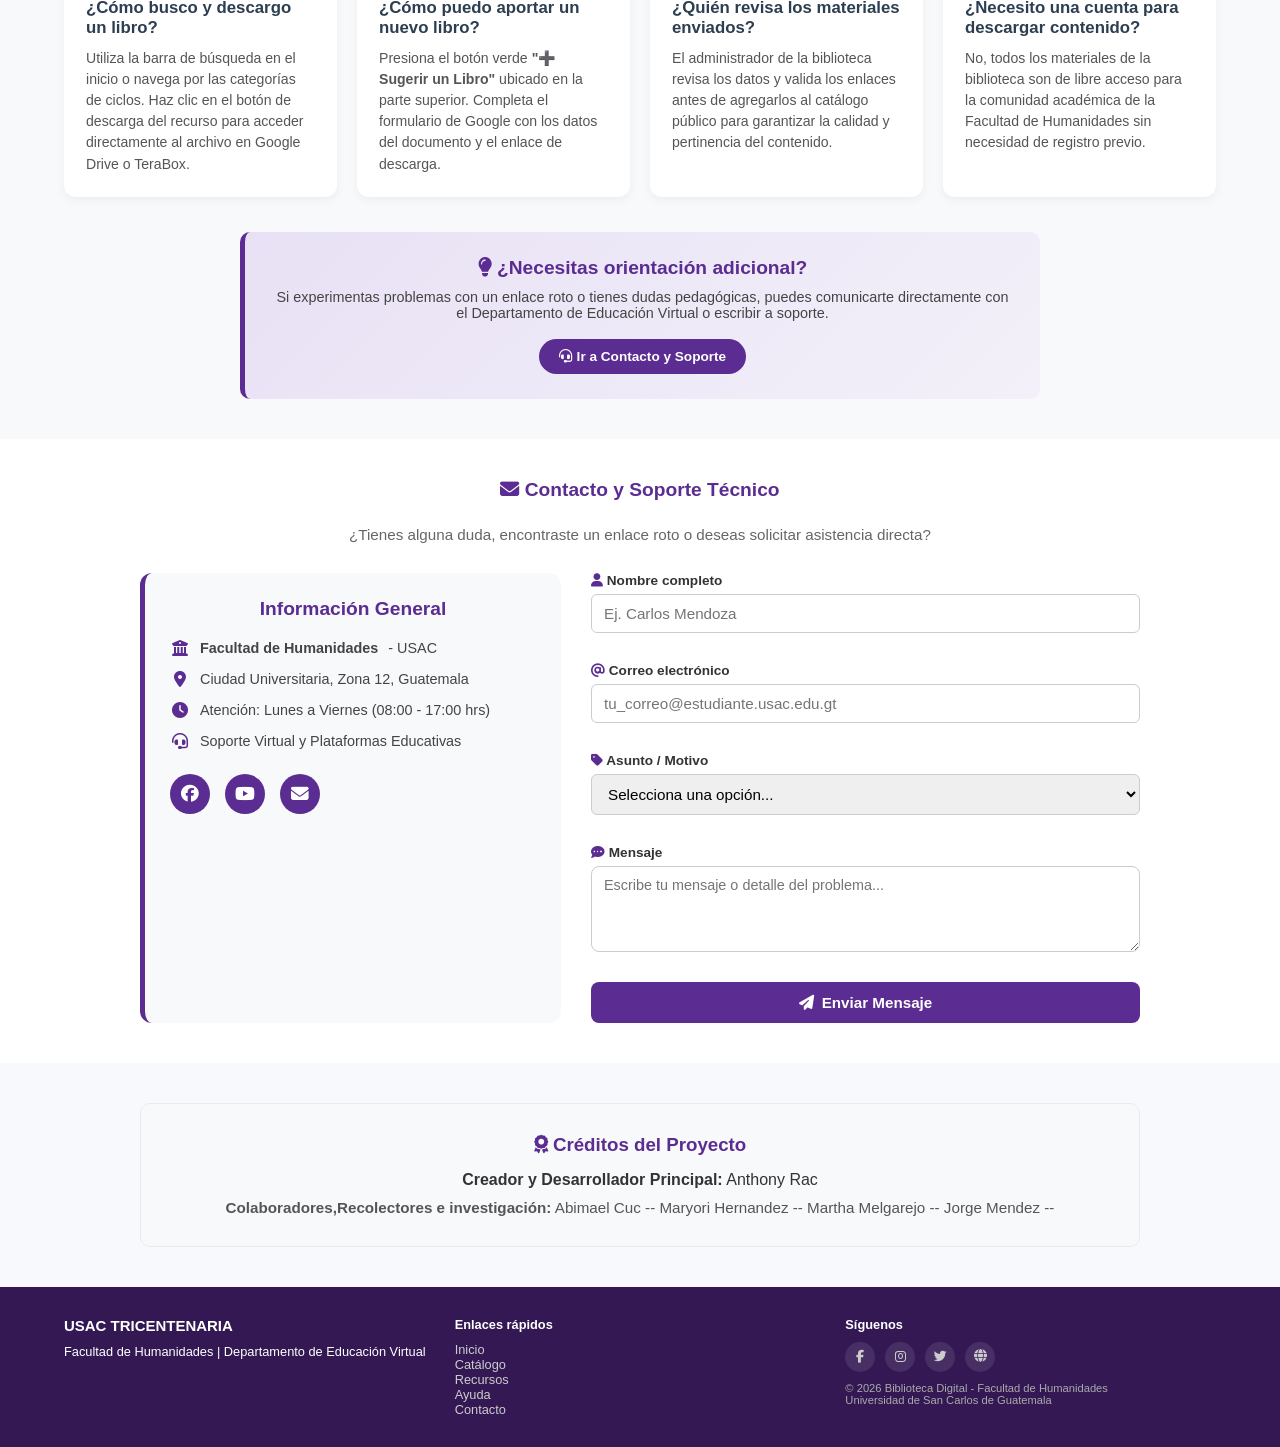
==== commit 24b2bc87: "Update index.html" ====
--- a/index.html
+++ b/index.html
@@ -431,7 +431,7 @@
       <div class="social-icons">
         <a href="https://www.facebook.com/fahusac" target="_blank" aria-label="Facebook"><i class="fa-brands fa-facebook-f"></i></a>
         <a href="https://www.instagram.com/facultaddehumanidadesusac" target="_blank" aria-label="Instagram"><i class="fa-brands fa-instagram"></i></a>
-        <a href="https://x.com/fahusac" target="_blank" aria-label="X"><i class="fa-brands fa-x-twitter"></i></a>
+        <a href="https://x.com/fahusac" target="_blank" aria-label="X"><i class="fa-brands fa-twitter"></i></a>
         <a href="https://humanidades.usac.edu.gt/portal/" target="_blank" aria-label="Sitio Web Oficial"><i class="fa-solid fa-globe"></i></a>
       </div>
       <p class="copyright">© 2026 Biblioteca Digital - Facultad de Humanidades <br> Universidad de San Carlos de Guatemala</p>
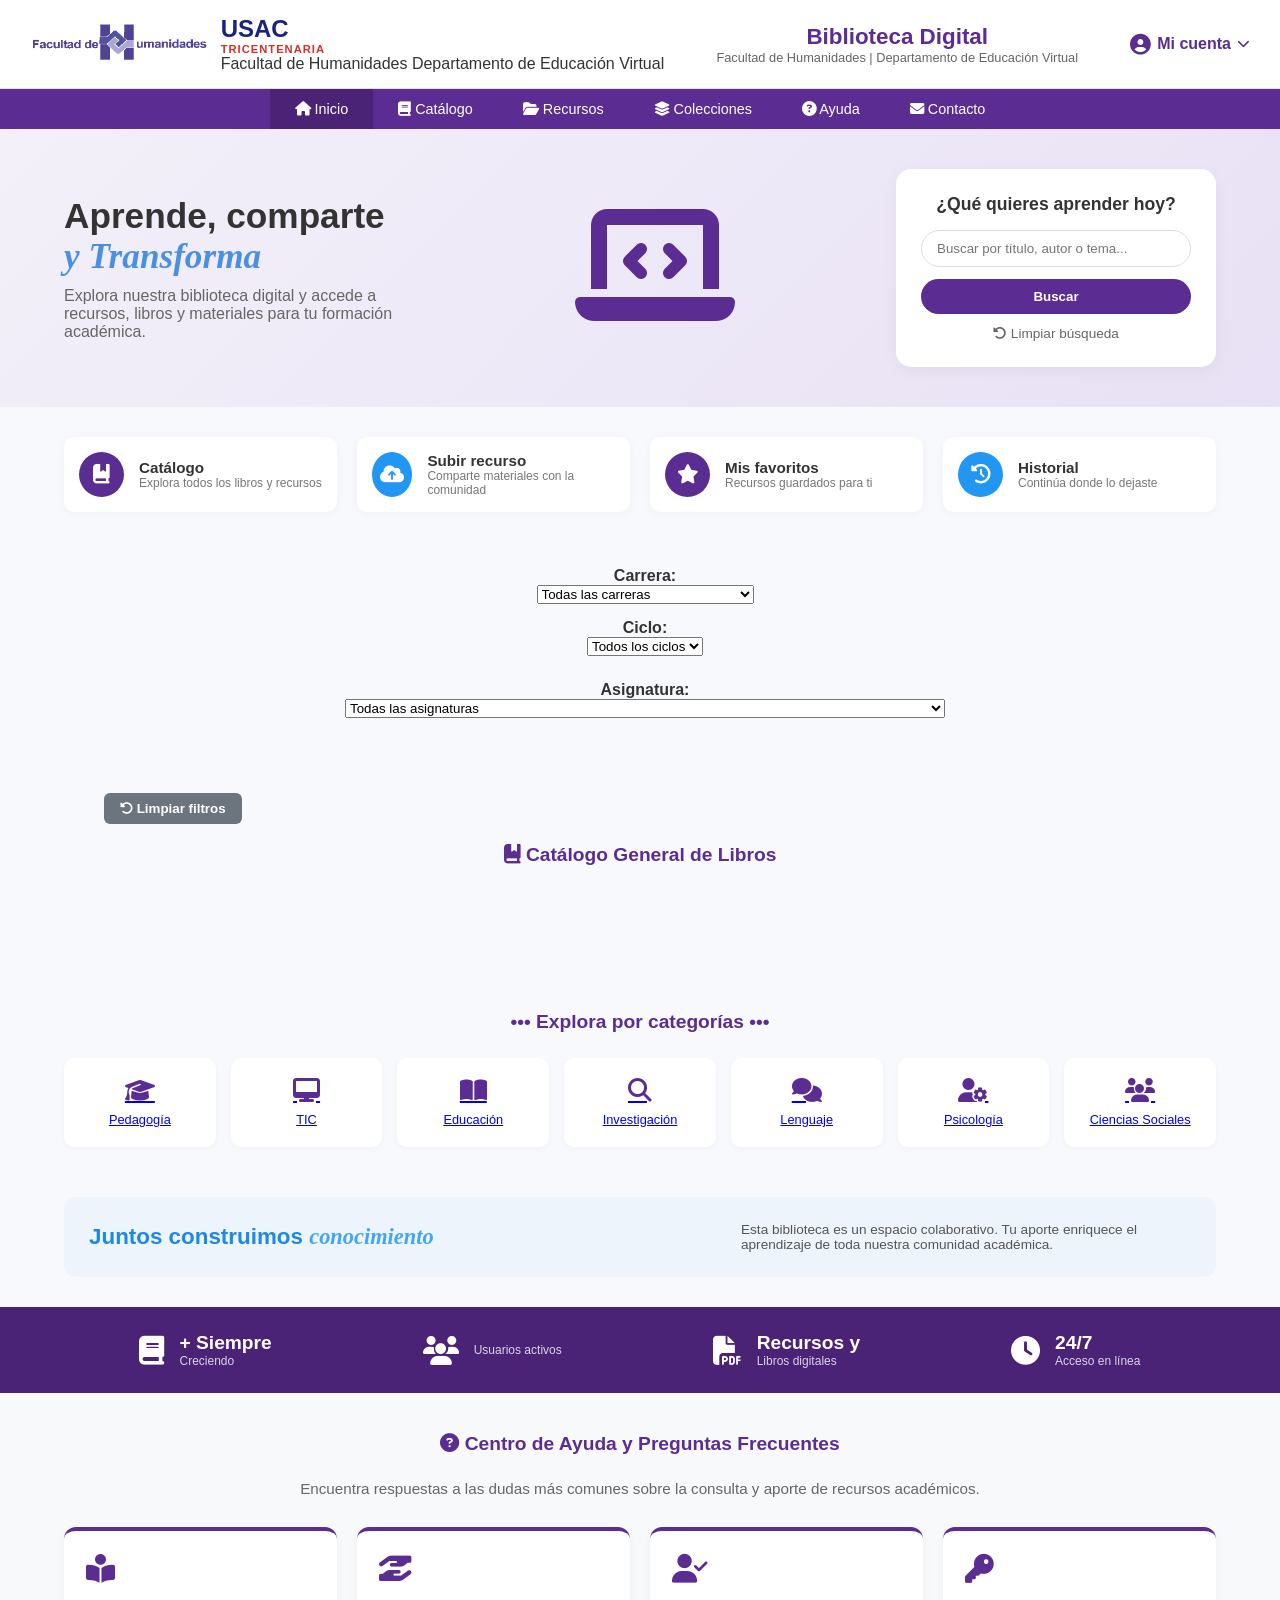
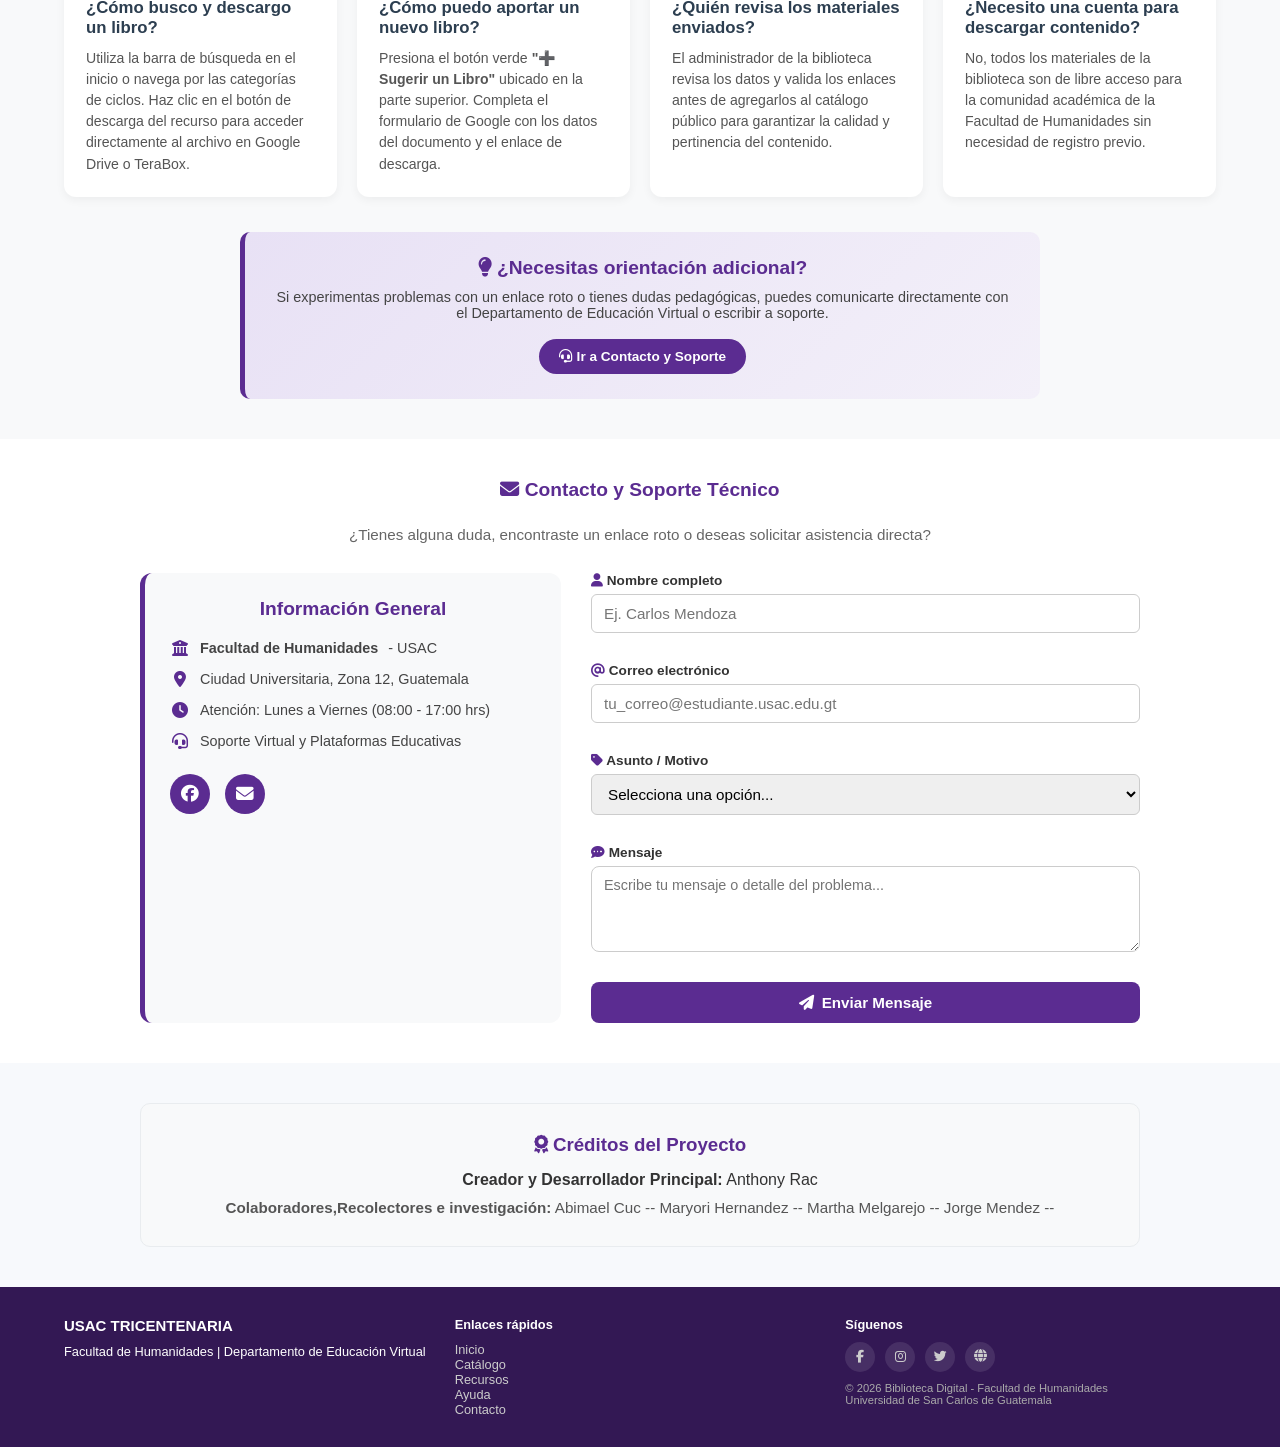
==== commit 9a4cc316: "Update index.html" ====
--- a/index.html
+++ b/index.html
@@ -353,10 +353,9 @@
         <p><i class="fa-solid fa-clock"></i> Atención: Lunes a Viernes (08:00 - 17:00 hrs)</p>
         <p><i class="fa-solid fa-headset"></i> Soporte Virtual y Plataformas Educativas</p>
         
-        <div class="contacto-redes">
-          <a href="https://www.facebook.com/" target="_blank" aria-label="Facebook"><i class="fa-brands fa-facebook"></i></a>
-          <a href="https://www.youtube.com/" target="_blank" aria-label="YouTube"><i class="fa-brands fa-youtube"></i></a>
-          <a href="mailto:soporte@fahusac.edu.gt" aria-label="Correo electrónico"><i class="fa-solid fa-envelope"></i></a>
+       <div class="contacto-redes">
+          <a href="https://www.facebook.com/share/1DzerTtGKz/" target="_blank" aria-label="Facebook"><i class="fa-brands fa-facebook"></i></a>
+          <a href="mailto:Elizxndroms@gmail.com" aria-label="Correo electrónico"><i class="fa-solid fa-envelope"></i></a>
         </div>
       </div>
 
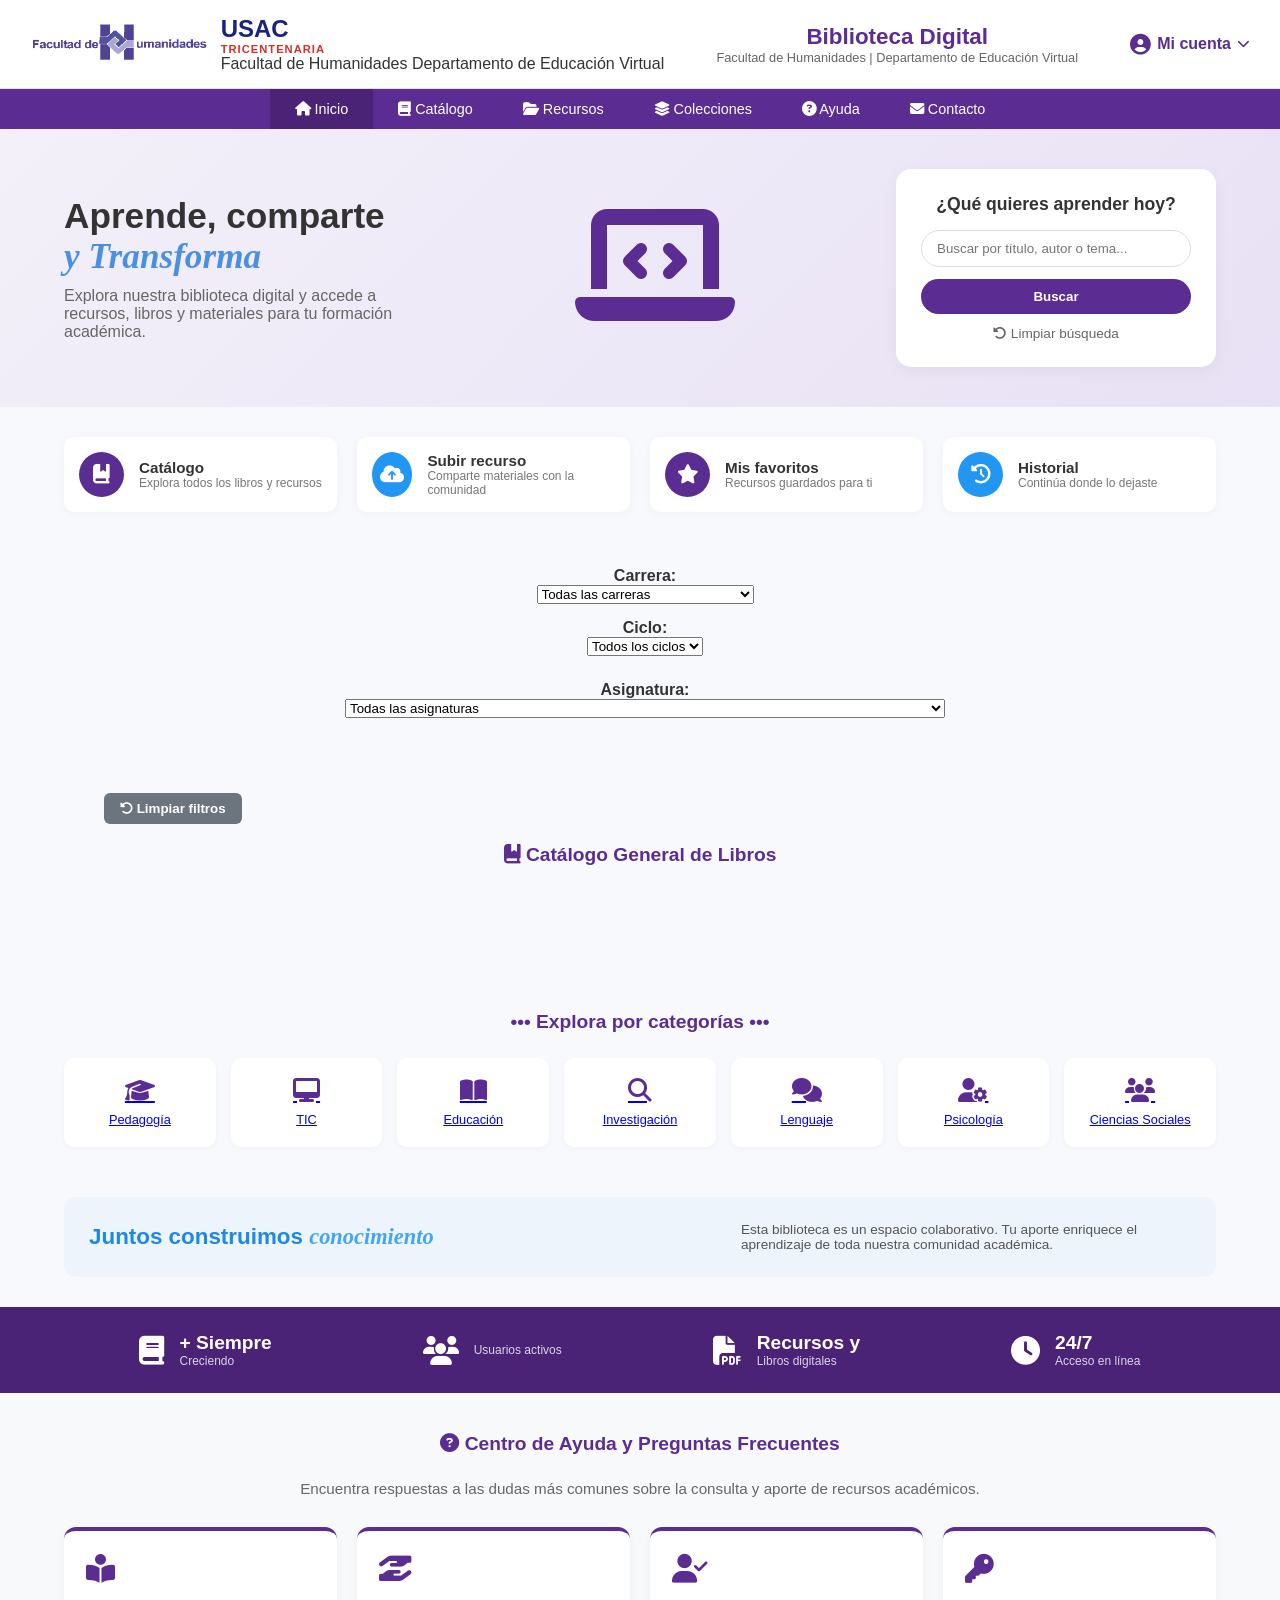
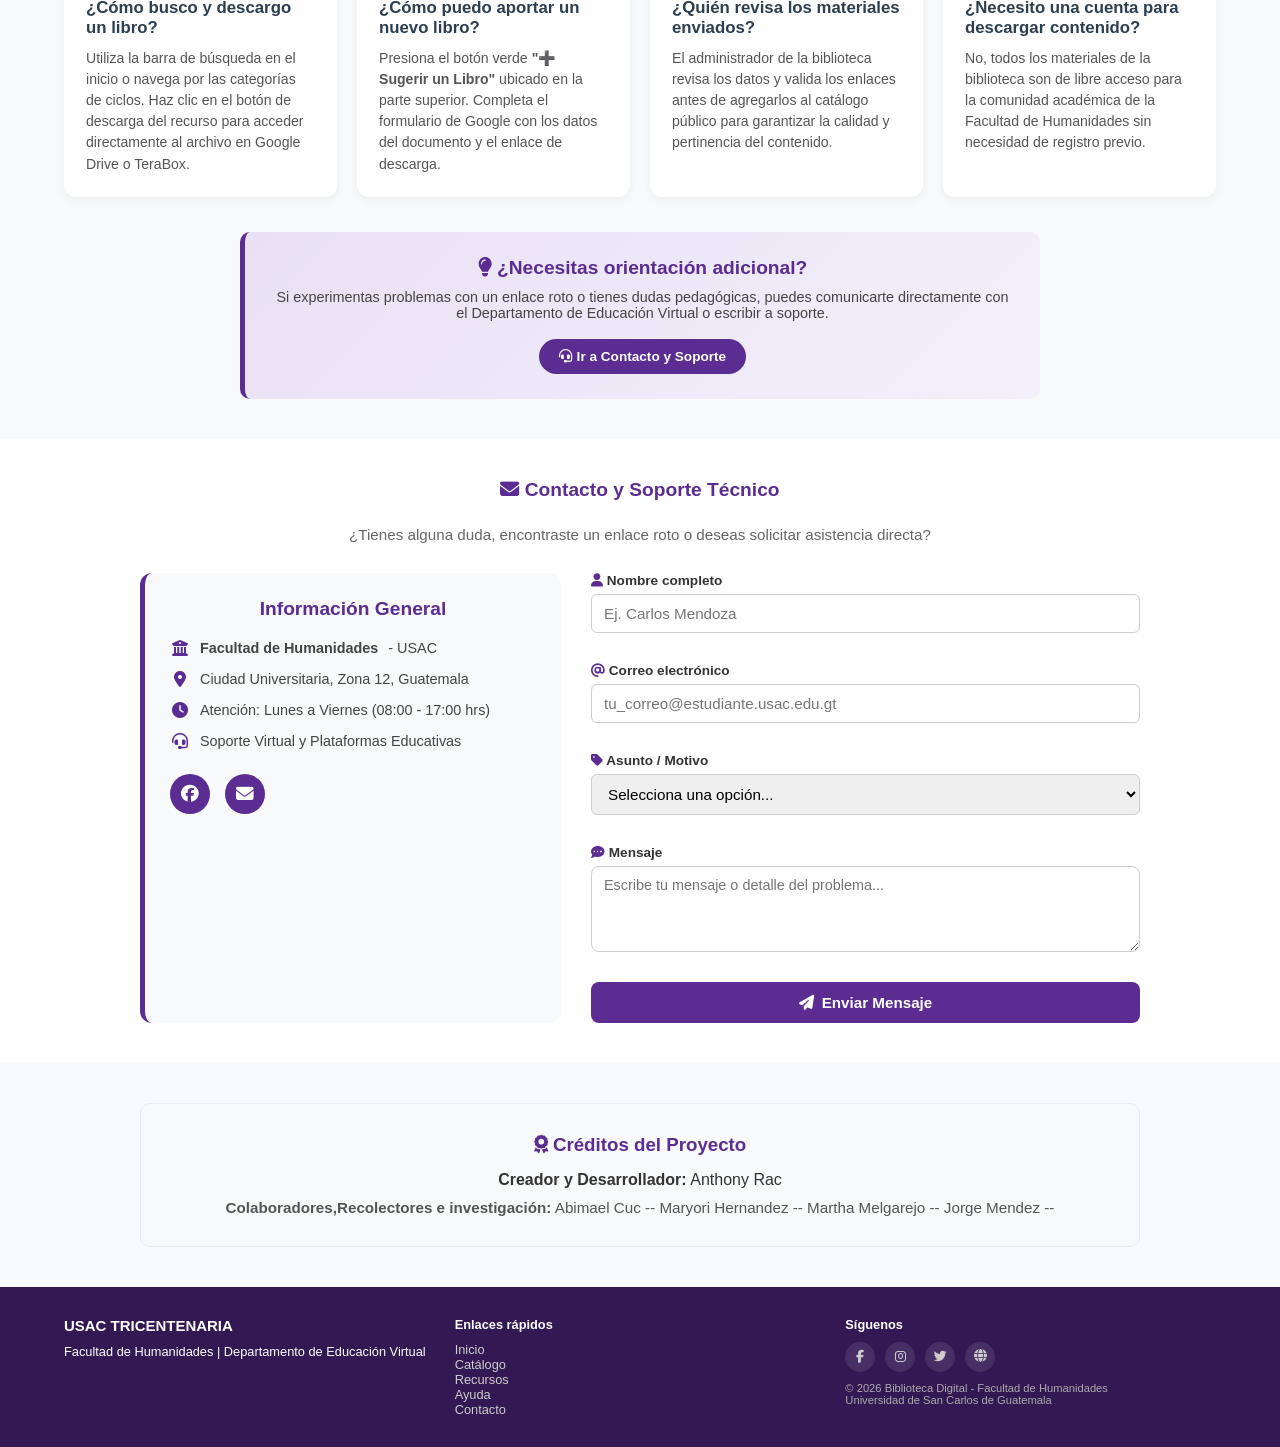
==== commit f9f9e95c: "Update index.html" ====
--- a/index.html
+++ b/index.html
@@ -398,7 +398,7 @@
   <section class="section-container" style="background: #f8f9fa; padding: 30px; border-radius: 10px; margin: 40px auto; max-width: 1000px; text-align: center; border: 1px solid #e9ecef;">
     <h3 style="color: #5b2c91; margin-bottom: 15px;"><i class="fa-solid fa-award"></i> Créditos del Proyecto</h3>
     <p style="font-size: 1rem; color: #333; margin-bottom: 10px;">
-      <strong>Creador y Desarrollador Principal:</strong> Anthony Rac 
+      <strong>Creador y Desarrollador:</strong> Anthony Rac 
     </p>
     <p style="font-size: 0.95rem; color: #555; margin-bottom: 0;">
       <strong>Colaboradores,Recolectores e investigación:</strong>
@@ -429,7 +429,7 @@
       <h4>Síguenos</h4>
       <div class="social-icons">
         <a href="https://www.facebook.com/fahusac" target="_blank" aria-label="Facebook"><i class="fa-brands fa-facebook-f"></i></a>
-        <a href="https://www.instagram.com/facultaddehumanidadesusac" target="_blank" aria-label="Instagram"><i class="fa-brands fa-instagram"></i></a>
+        <a href="https://www.instagram.com/dev.fahusac?exln=cTdsMWMzZ3dpZGZx" target="_blank" aria-label="Instagram"><i class="fa-brands fa-instagram"></i></a>
         <a href="https://x.com/fahusac" target="_blank" aria-label="X"><i class="fa-brands fa-twitter"></i></a>
         <a href="https://humanidades.usac.edu.gt/portal/" target="_blank" aria-label="Sitio Web Oficial"><i class="fa-solid fa-globe"></i></a>
       </div>
